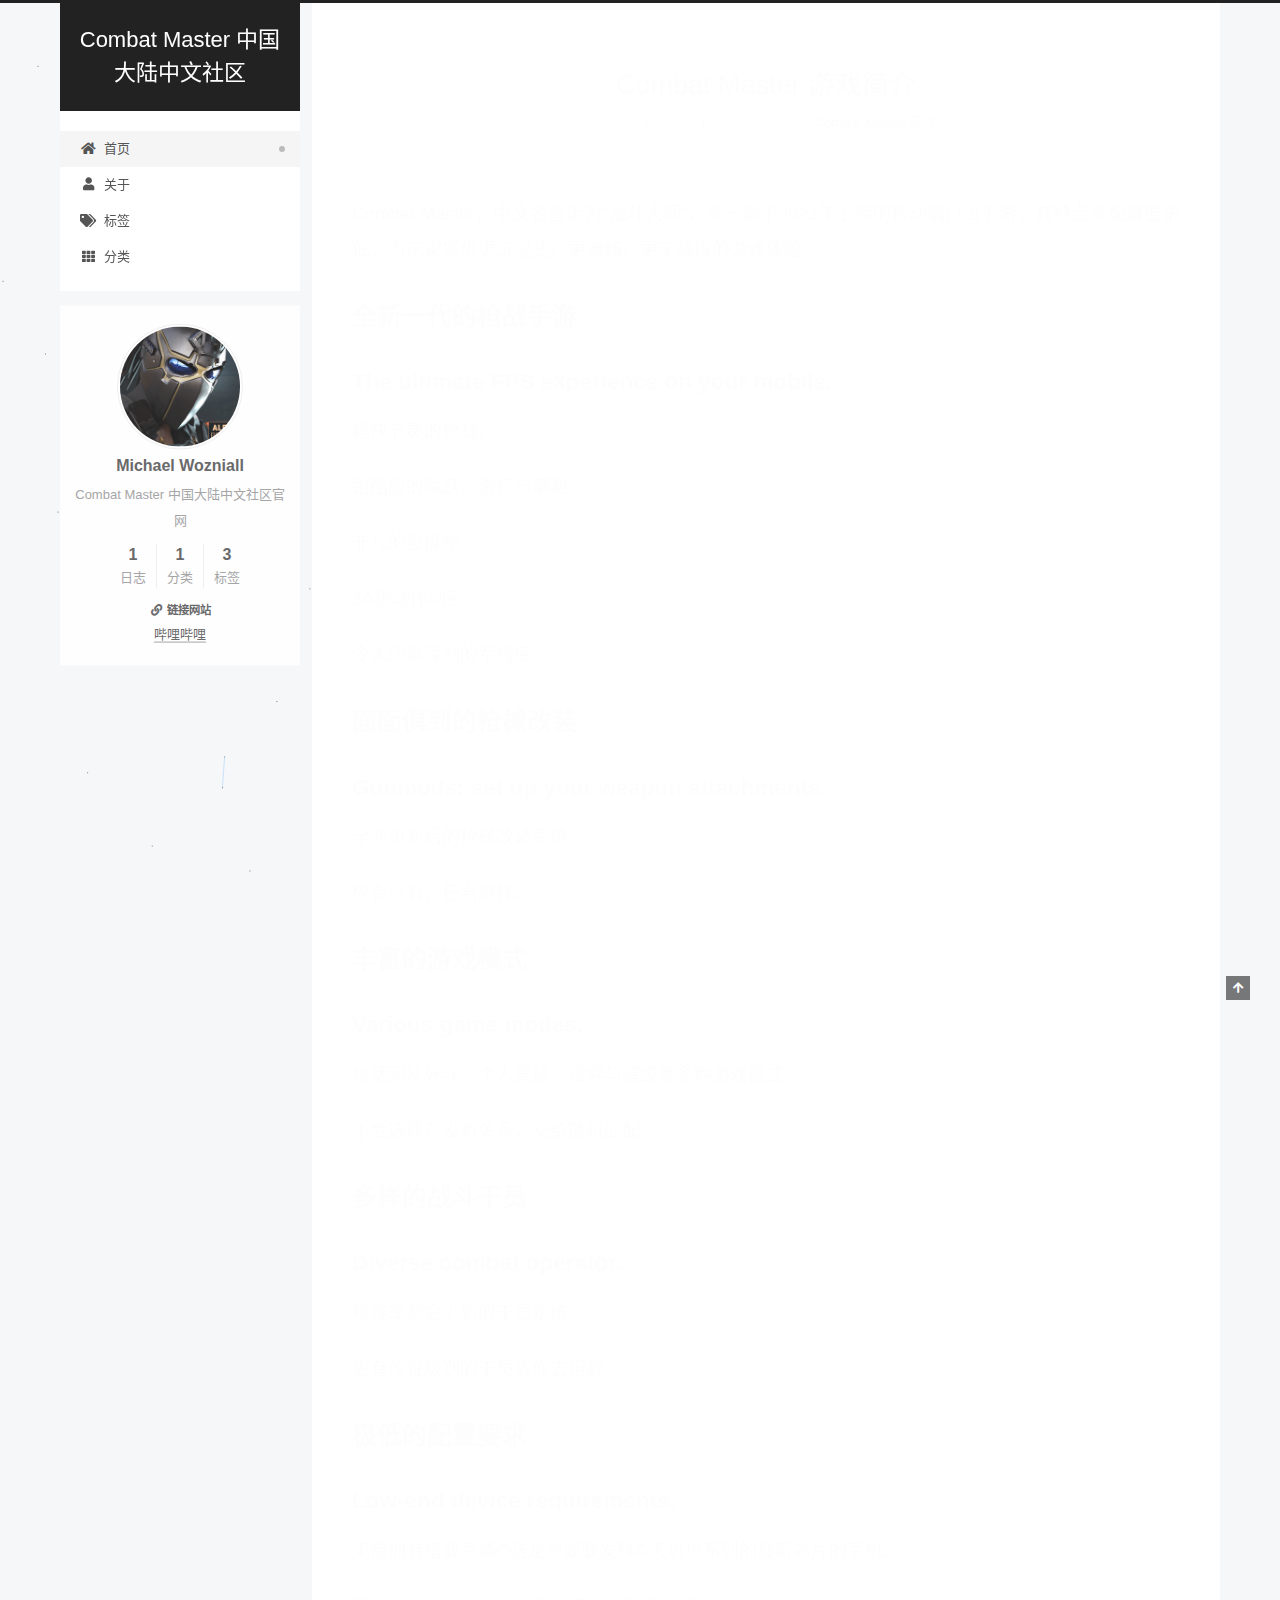
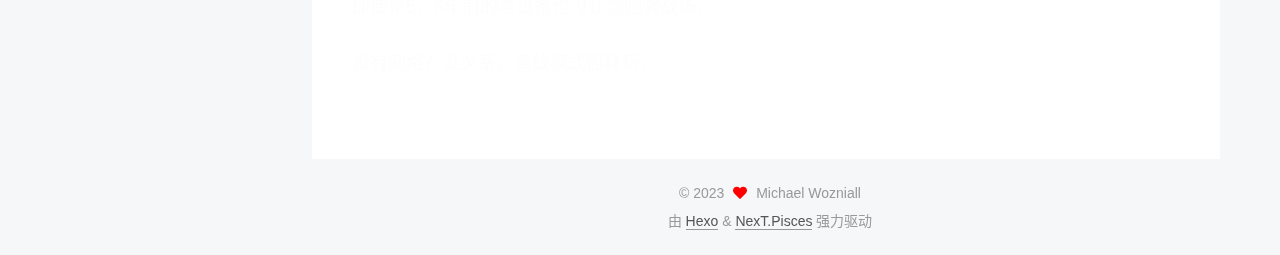
==== index.html @ 58850477 "Site updated: 2023-01-24 20:25:20" ====
<!DOCTYPE html>
<html lang="zh-CN">
<head>
  <meta charset="UTF-8">
<meta name="viewport" content="width=device-width, initial-scale=1, maximum-scale=2">
<meta name="theme-color" content="#222">
<meta name="generator" content="Hexo 6.3.0">
  <link rel="apple-touch-icon" sizes="180x180" href="/images/unnamed_jpg_32x32.jpg">
  <link rel="icon" type="image/png" sizes="32x32" href="/images/unnamed_jpg_32x32.jpg">
  <link rel="icon" type="image/png" sizes="16x16" href="/images/unnamed_jpg_16x16.jpg">
  <link rel="mask-icon" href="/images/unnamed_jpg_16x16.jpg" color="#222">

<link rel="stylesheet" href="/css/main.css">


<link rel="stylesheet" href="/lib/font-awesome/css/all.min.css">

<script id="hexo-configurations">
    var NexT = window.NexT || {};
    var CONFIG = {"hostname":"example.com","root":"/","scheme":"Pisces","version":"7.8.0","exturl":false,"sidebar":{"position":"left","display":"post","padding":18,"offset":12,"onmobile":false},"copycode":{"enable":false,"show_result":false,"style":null},"back2top":{"enable":true,"sidebar":false,"scrollpercent":false},"bookmark":{"enable":false,"color":"#222","save":"auto"},"fancybox":false,"mediumzoom":false,"lazyload":false,"pangu":false,"comments":{"style":"tabs","active":null,"storage":true,"lazyload":false,"nav":null},"algolia":{"hits":{"per_page":10},"labels":{"input_placeholder":"Search for Posts","hits_empty":"We didn't find any results for the search: ${query}","hits_stats":"${hits} results found in ${time} ms"}},"localsearch":{"enable":false,"trigger":"auto","top_n_per_article":1,"unescape":false,"preload":false},"motion":{"enable":true,"async":false,"transition":{"post_block":"fadeIn","post_header":"slideDownIn","post_body":"slideDownIn","coll_header":"slideLeftIn","sidebar":"slideUpIn"}}};
  </script>

  <meta name="description" content="Combat Master 中国大陆中文社区官网">
<meta property="og:type" content="website">
<meta property="og:title" content="Combat Master 中国大陆中文社区">
<meta property="og:url" content="http://example.com/index.html">
<meta property="og:site_name" content="Combat Master 中国大陆中文社区">
<meta property="og:description" content="Combat Master 中国大陆中文社区官网">
<meta property="og:locale" content="zh_CN">
<meta property="article:author" content="Michael Wozniall">
<meta name="twitter:card" content="summary">

<link rel="canonical" href="http://example.com/">


<script id="page-configurations">
  // https://hexo.io/docs/variables.html
  CONFIG.page = {
    sidebar: "",
    isHome : true,
    isPost : false,
    lang   : 'zh-CN'
  };
</script>

  <title>Combat Master 中国大陆中文社区</title>
  






  <noscript>
  <style>
  .use-motion .brand,
  .use-motion .menu-item,
  .sidebar-inner,
  .use-motion .post-block,
  .use-motion .pagination,
  .use-motion .comments,
  .use-motion .post-header,
  .use-motion .post-body,
  .use-motion .collection-header { opacity: initial; }

  .use-motion .site-title,
  .use-motion .site-subtitle {
    opacity: initial;
    top: initial;
  }

  .use-motion .logo-line-before i { left: initial; }
  .use-motion .logo-line-after i { right: initial; }
  </style>
</noscript>

</head>

<body itemscope itemtype="http://schema.org/WebPage">
  <div class="container use-motion">
    <div class="headband"></div>

    <header class="header" itemscope itemtype="http://schema.org/WPHeader">
      <div class="header-inner"><div class="site-brand-container">
  <div class="site-nav-toggle">
    <div class="toggle" aria-label="切换导航栏">
      <span class="toggle-line toggle-line-first"></span>
      <span class="toggle-line toggle-line-middle"></span>
      <span class="toggle-line toggle-line-last"></span>
    </div>
  </div>

  <div class="site-meta">

    <a href="/" class="brand" rel="start">
      <span class="logo-line-before"><i></i></span>
      <h1 class="site-title">Combat Master 中国大陆中文社区</h1>
      <span class="logo-line-after"><i></i></span>
    </a>
  </div>

  <div class="site-nav-right">
    <div class="toggle popup-trigger">
    </div>
  </div>
</div>




<nav class="site-nav">
  <ul id="menu" class="main-menu menu">
        <li class="menu-item menu-item-home">

    <a href="/" rel="section"><i class="fa fa-home fa-fw"></i>首页</a>

  </li>
        <li class="menu-item menu-item-about">

    <a href="/about/" rel="section"><i class="fa fa-user fa-fw"></i>关于</a>

  </li>
        <li class="menu-item menu-item-tags">

    <a href="/tags/" rel="section"><i class="fa fa-tags fa-fw"></i>标签</a>

  </li>
        <li class="menu-item menu-item-categories">

    <a href="/categories/" rel="section"><i class="fa fa-th fa-fw"></i>分类</a>

  </li>
  </ul>
</nav>




</div>
    </header>

    
  <div class="back-to-top">
    <i class="fa fa-arrow-up"></i>
    <span>0%</span>
  </div>


    <main class="main">
      <div class="main-inner">
        <div class="content-wrap">
          

          <div class="content index posts-expand">
            
      
  
  
  <article itemscope itemtype="http://schema.org/Article" class="post-block" lang="zh-CN">
    <link itemprop="mainEntityOfPage" href="http://example.com/2023/01/24/hello-world/">

    <span hidden itemprop="author" itemscope itemtype="http://schema.org/Person">
      <meta itemprop="image" content="/images/unnamed_jpg.jpg">
      <meta itemprop="name" content="Michael Wozniall">
      <meta itemprop="description" content="Combat Master 中国大陆中文社区官网">
    </span>

    <span hidden itemprop="publisher" itemscope itemtype="http://schema.org/Organization">
      <meta itemprop="name" content="Combat Master 中国大陆中文社区">
    </span>
      <header class="post-header">
        <h2 class="post-title" itemprop="name headline">
          
            <a href="/2023/01/24/hello-world/" class="post-title-link" itemprop="url">Combat Master 游戏简介</a>
        </h2>

        <div class="post-meta">
            <span class="post-meta-item">
              <span class="post-meta-item-icon">
                <i class="far fa-calendar"></i>
              </span>
              <span class="post-meta-item-text">发表于</span>
              

              <time title="创建时间：2023-01-24 20:00:00 / 修改时间：20:24:34" itemprop="dateCreated datePublished" datetime="2023-01-24T20:00:00+08:00">2023-01-24</time>
            </span>
            <span class="post-meta-item">
              <span class="post-meta-item-icon">
                <i class="far fa-folder"></i>
              </span>
              <span class="post-meta-item-text">分类于</span>
                <span itemprop="about" itemscope itemtype="http://schema.org/Thing">
                  <a href="/categories/Combat-Master-%E7%AE%80%E4%BB%8B/" itemprop="url" rel="index"><span itemprop="name">Combat Master 简介</span></a>
                </span>
            </span>

          

        </div>
      </header>

    
    
    
    <div class="post-body" itemprop="articleBody">

      
          <p>Combat Master，中文名暂定为“战斗大师”，是一款于2022年上架的移动端FPS手游，其特点是配置要求低，为玩家提供更沉浸式、更流畅、更无障碍的游戏体验。</p>
<h2 id="全新一代的枪战手游"><a href="#全新一代的枪战手游" class="headerlink" title="全新一代的枪战手游"></a><strong>全新一代的枪战手游</strong></h2><h3 id="The-ultimate-FPS-experience-on-your-mobile"><a href="#The-ultimate-FPS-experience-on-your-mobile" class="headerlink" title="The ultimate FPS experience on your mobile."></a><strong>The ultimate FPS experience on your mobile.</strong></h3><p>超快节奏的枪战。  </p>
<p>跑酷般的跳跃、滑行与攀爬。  </p>
<p>非凡的投掷物。  </p>
<p>3A级动作动画。  </p>
<p>令人印象深刻的军械库。  </p>
<h2 id="面面俱到的枪械改装"><a href="#面面俱到的枪械改装" class="headerlink" title="面面俱到的枪械改装"></a><strong>面面俱到的枪械改装</strong></h2><h3 id="Gunmods-set-up-your-weapon-attachments"><a href="#Gunmods-set-up-your-weapon-attachments" class="headerlink" title="Gunmods: set up your weapon attachments."></a><strong>Gunmods: set up your weapon attachments.</strong></h3><p>全面更新后的枪械改装系统。  </p>
<p>应有尽有，任君选择。  </p>
<h2 id="丰富的游戏模式"><a href="#丰富的游戏模式" class="headerlink" title="丰富的游戏模式"></a><strong>丰富的游戏模式</strong></h2><h3 id="Various-game-modes"><a href="#Various-game-modes" class="headerlink" title="Various game modes."></a><strong>Various game modes.</strong></h3><p>包括团队死斗、个人竞技、搜索与摧毁等多种游戏模式  </p>
<p>不会选择？没有关系，交给随机匹配。  </p>
<h2 id="多样的战斗干员"><a href="#多样的战斗干员" class="headerlink" title="多样的战斗干员"></a><strong>多样的战斗干员</strong></h2><h3 id="Diverse-combat-operator"><a href="#Diverse-combat-operator" class="headerlink" title="Diverse combat operator."></a><strong>Diverse combat operator.</strong></h3><p>每赛季都会上新的干员系统。  </p>
<p>更有传说级别的干员等你去招募。  </p>
<h2 id="极低的配置要求"><a href="#极低的配置要求" class="headerlink" title="极低的配置要求"></a><strong>极低的配置要求</strong></h2><h3 id="Low-end-device-requirements"><a href="#Low-end-device-requirements" class="headerlink" title="Low-end device requirements."></a><strong>Low-end device requirements.</strong></h3><p>无需拥有搭载高通©骁龙™或联发科©天玑™系列的最新芯片的手机。  </p>
<p>即使是5、6年前的老设备也可让你驰骋战场。  </p>
<p>没有网络？没关系，离线模式照样玩。  </p>

      
    </div>

    
    
    
      <footer class="post-footer">
        <div class="post-eof"></div>
      </footer>
  </article>
  
  
  


  



          </div>
          

<script>
  window.addEventListener('tabs:register', () => {
    let { activeClass } = CONFIG.comments;
    if (CONFIG.comments.storage) {
      activeClass = localStorage.getItem('comments_active') || activeClass;
    }
    if (activeClass) {
      let activeTab = document.querySelector(`a[href="#comment-${activeClass}"]`);
      if (activeTab) {
        activeTab.click();
      }
    }
  });
  if (CONFIG.comments.storage) {
    window.addEventListener('tabs:click', event => {
      if (!event.target.matches('.tabs-comment .tab-content .tab-pane')) return;
      let commentClass = event.target.classList[1];
      localStorage.setItem('comments_active', commentClass);
    });
  }
</script>

        </div>
          
  
  <div class="toggle sidebar-toggle">
    <span class="toggle-line toggle-line-first"></span>
    <span class="toggle-line toggle-line-middle"></span>
    <span class="toggle-line toggle-line-last"></span>
  </div>

  <aside class="sidebar">
    <div class="sidebar-inner">

      <ul class="sidebar-nav motion-element">
        <li class="sidebar-nav-toc">
          文章目录
        </li>
        <li class="sidebar-nav-overview">
          站点概览
        </li>
      </ul>

      <!--noindex-->
      <div class="post-toc-wrap sidebar-panel">
      </div>
      <!--/noindex-->

      <div class="site-overview-wrap sidebar-panel">
        <div class="site-author motion-element" itemprop="author" itemscope itemtype="http://schema.org/Person">
    <img class="site-author-image" itemprop="image" alt="Michael Wozniall"
      src="/images/unnamed_jpg.jpg">
  <p class="site-author-name" itemprop="name">Michael Wozniall</p>
  <div class="site-description" itemprop="description">Combat Master 中国大陆中文社区官网</div>
</div>
<div class="site-state-wrap motion-element">
  <nav class="site-state">
      <div class="site-state-item site-state-posts">
          <a href="/archives">
          <span class="site-state-item-count">1</span>
          <span class="site-state-item-name">日志</span>
        </a>
      </div>
      <div class="site-state-item site-state-categories">
            <a href="/categories/">
          
        <span class="site-state-item-count">1</span>
        <span class="site-state-item-name">分类</span></a>
      </div>
      <div class="site-state-item site-state-tags">
            <a href="/tags/">
          
        <span class="site-state-item-count">3</span>
        <span class="site-state-item-name">标签</span></a>
      </div>
  </nav>
</div>


  <div class="links-of-blogroll motion-element">
    <div class="links-of-blogroll-title"><i class="fa fa-link fa-fw"></i>
      链接网站
    </div>
    <ul class="links-of-blogroll-list">
        <li class="links-of-blogroll-item">
          <a href="https://space.bilibili.com/647414041" title="https:&#x2F;&#x2F;space.bilibili.com&#x2F;647414041" rel="noopener" target="_blank">哔哩哔哩</a>
        </li>
    </ul>
  </div>

      </div>

    </div>
  </aside>
  <div id="sidebar-dimmer"></div>


      </div>
    </main>

    <footer class="footer">
      <div class="footer-inner">
        

        

<div class="copyright">
  
  &copy; 
  <span itemprop="copyrightYear">2023</span>
  <span class="with-love">
    <i class="fa fa-heart"></i>
  </span>
  <span class="author" itemprop="copyrightHolder">Michael Wozniall</span>
</div>
  <div class="powered-by">由 <a href="https://hexo.io/" class="theme-link" rel="noopener" target="_blank">Hexo</a> & <a href="https://pisces.theme-next.org/" class="theme-link" rel="noopener" target="_blank">NexT.Pisces</a> 强力驱动
  </div>

        








      </div>
    </footer>
  </div>

  
  
  <script color='30,144,255' opacity='0.5' zIndex='-1' count='100' src="/lib/canvas-nest/canvas-nest.min.js"></script>
  <script src="/lib/anime.min.js"></script>
  <script src="/lib/velocity/velocity.min.js"></script>
  <script src="/lib/velocity/velocity.ui.min.js"></script>

<script src="/js/utils.js"></script>

<script src="/js/motion.js"></script>


<script src="/js/schemes/pisces.js"></script>


<script src="/js/next-boot.js"></script>




  















  

  

</body>
</html>
---- css/main.css ----
:root {
  --body-bg-color: #f5f7f9;
  --content-bg-color: #fff;
  --card-bg-color: #f5f5f5;
  --text-color: #555;
  --blockquote-color: #666;
  --link-color: #555;
  --link-hover-color: #222;
  --brand-color: #fff;
  --brand-hover-color: #fff;
  --table-row-odd-bg-color: #f9f9f9;
  --table-row-hover-bg-color: #f5f5f5;
  --menu-item-bg-color: #f5f5f5;
  --btn-default-bg: #fff;
  --btn-default-color: #555;
  --btn-default-border-color: #555;
  --btn-default-hover-bg: #222;
  --btn-default-hover-color: #fff;
  --btn-default-hover-border-color: #222;
}
html {
  line-height: 1.15; /* 1 */
  -webkit-text-size-adjust: 100%; /* 2 */
}
body {
  margin: 0;
}
main {
  display: block;
}
h1 {
  font-size: 2em;
  margin: 0.67em 0;
}
hr {
  box-sizing: content-box; /* 1 */
  height: 0; /* 1 */
  overflow: visible; /* 2 */
}
pre {
  font-family: monospace, monospace; /* 1 */
  font-size: 1em; /* 2 */
}
a {
  background: transparent;
}
abbr[title] {
  border-bottom: none; /* 1 */
  text-decoration: underline; /* 2 */
  text-decoration: underline dotted; /* 2 */
}
b,
strong {
  font-weight: bolder;
}
code,
kbd,
samp {
  font-family: monospace, monospace; /* 1 */
  font-size: 1em; /* 2 */
}
small {
  font-size: 80%;
}
sub,
sup {
  font-size: 75%;
  line-height: 0;
  position: relative;
  vertical-align: baseline;
}
sub {
  bottom: -0.25em;
}
sup {
  top: -0.5em;
}
img {
  border-style: none;
}
button,
input,
optgroup,
select,
textarea {
  font-family: inherit; /* 1 */
  font-size: 100%; /* 1 */
  line-height: 1.15; /* 1 */
  margin: 0; /* 2 */
}
button,
input {
/* 1 */
  overflow: visible;
}
button,
select {
/* 1 */
  text-transform: none;
}
button,
[type='button'],
[type='reset'],
[type='submit'] {
  -webkit-appearance: button;
}
button::-moz-focus-inner,
[type='button']::-moz-focus-inner,
[type='reset']::-moz-focus-inner,
[type='submit']::-moz-focus-inner {
  border-style: none;
  padding: 0;
}
button:-moz-focusring,
[type='button']:-moz-focusring,
[type='reset']:-moz-focusring,
[type='submit']:-moz-focusring {
  outline: 1px dotted ButtonText;
}
fieldset {
  padding: 0.35em 0.75em 0.625em;
}
legend {
  box-sizing: border-box; /* 1 */
  color: inherit; /* 2 */
  display: table; /* 1 */
  max-width: 100%; /* 1 */
  padding: 0; /* 3 */
  white-space: normal; /* 1 */
}
progress {
  vertical-align: baseline;
}
textarea {
  overflow: auto;
}
[type='checkbox'],
[type='radio'] {
  box-sizing: border-box; /* 1 */
  padding: 0; /* 2 */
}
[type='number']::-webkit-inner-spin-button,
[type='number']::-webkit-outer-spin-button {
  height: auto;
}
[type='search'] {
  outline-offset: -2px; /* 2 */
  -webkit-appearance: textfield; /* 1 */
}
[type='search']::-webkit-search-decoration {
  -webkit-appearance: none;
}
::-webkit-file-upload-button {
  font: inherit; /* 2 */
  -webkit-appearance: button; /* 1 */
}
details {
  display: block;
}
summary {
  display: list-item;
}
template {
  display: none;
}
[hidden] {
  display: none;
}
::selection {
  background: #262a30;
  color: #eee;
}
html,
body {
  height: 100%;
}
body {
  background: var(--body-bg-color);
  color: var(--text-color);
  font-family: 'Lato', "PingFang SC", "Microsoft YaHei", sans-serif;
  font-size: 1em;
  line-height: 2;
}
@media (max-width: 991px) {
  body {
    padding-left: 0 !important;
    padding-right: 0 !important;
  }
}
h1,
h2,
h3,
h4,
h5,
h6 {
  font-family: 'Lato', "PingFang SC", "Microsoft YaHei", sans-serif;
  font-weight: bold;
  line-height: 1.5;
  margin: 20px 0 15px;
}
h1 {
  font-size: 1.5em;
}
h2 {
  font-size: 1.375em;
}
h3 {
  font-size: 1.25em;
}
h4 {
  font-size: 1.125em;
}
h5 {
  font-size: 1em;
}
h6 {
  font-size: 0.875em;
}
p {
  margin: 0 0 20px 0;
}
a,
span.exturl {
  border-bottom: 1px solid #999;
  color: var(--link-color);
  outline: 0;
  text-decoration: none;
  overflow-wrap: break-word;
  word-wrap: break-word;
  cursor: pointer;
}
a:hover,
span.exturl:hover {
  border-bottom-color: var(--link-hover-color);
  color: var(--link-hover-color);
}
iframe,
img,
video {
  display: block;
  margin-left: auto;
  margin-right: auto;
  max-width: 100%;
}
hr {
  background-image: repeating-linear-gradient(-45deg, #ddd, #ddd 4px, transparent 4px, transparent 8px);
  border: 0;
  height: 3px;
  margin: 40px 0;
}
blockquote {
  border-left: 4px solid #ddd;
  color: var(--blockquote-color);
  margin: 0;
  padding: 0 15px;
}
blockquote cite::before {
  content: '-';
  padding: 0 5px;
}
dt {
  font-weight: bold;
}
dd {
  margin: 0;
  padding: 0;
}
kbd {
  background-color: #f5f5f5;
  background-image: linear-gradient(#eee, #fff, #eee);
  border: 1px solid #ccc;
  border-radius: 0.2em;
  box-shadow: 0.1em 0.1em 0.2em rgba(0,0,0,0.1);
  color: #555;
  font-family: inherit;
  padding: 0.1em 0.3em;
  white-space: nowrap;
}
.table-container {
  overflow: auto;
}
table {
  border-collapse: collapse;
  border-spacing: 0;
  font-size: 0.875em;
  margin: 0 0 20px 0;
  width: 100%;
}
tbody tr:nth-of-type(odd) {
  background: var(--table-row-odd-bg-color);
}
tbody tr:hover {
  background: var(--table-row-hover-bg-color);
}
caption,
th,
td {
  font-weight: normal;
  padding: 8px;
  vertical-align: middle;
}
th,
td {
  border: 1px solid #ddd;
  border-bottom: 3px solid #ddd;
}
th {
  font-weight: 700;
  padding-bottom: 10px;
}
td {
  border-bottom-width: 1px;
}
.btn {
  background: var(--btn-default-bg);
  border: 2px solid var(--btn-default-border-color);
  border-radius: 2px;
  color: var(--btn-default-color);
  display: inline-block;
  font-size: 0.875em;
  line-height: 2;
  padding: 0 20px;
  text-decoration: none;
  transition-property: background-color;
  transition-delay: 0s;
  transition-duration: 0.2s;
  transition-timing-function: ease-in-out;
}
.btn:hover {
  background: var(--btn-default-hover-bg);
  border-color: var(--btn-default-hover-border-color);
  color: var(--btn-default-hover-color);
}
.btn + .btn {
  margin: 0 0 8px 8px;
}
.btn .fa-fw {
  text-align: left;
  width: 1.285714285714286em;
}
.toggle {
  line-height: 0;
}
.toggle .toggle-line {
  background: #fff;
  display: inline-block;
  height: 2px;
  left: 0;
  position: relative;
  top: 0;
  transition: all 0.4s;
  vertical-align: top;
  width: 100%;
}
.toggle .toggle-line:not(:first-child) {
  margin-top: 3px;
}
.toggle.toggle-arrow .toggle-line-first {
  left: 50%;
  top: 2px;
  transform: rotate(45deg);
  width: 50%;
}
.toggle.toggle-arrow .toggle-line-middle {
  left: 2px;
  width: 90%;
}
.toggle.toggle-arrow .toggle-line-last {
  left: 50%;
  top: -2px;
  transform: rotate(-45deg);
  width: 50%;
}
.toggle.toggle-close .toggle-line-first {
  transform: rotate(-45deg);
  top: 5px;
}
.toggle.toggle-close .toggle-line-middle {
  opacity: 0;
}
.toggle.toggle-close .toggle-line-last {
  transform: rotate(45deg);
  top: -5px;
}
.highlight,
pre {
  background: #f7f7f7;
  color: #4d4d4c;
  line-height: 1.6;
  margin: 0 auto 20px;
}
pre,
code {
  font-family: consolas, Menlo, monospace, "PingFang SC", "Microsoft YaHei";
}
code {
  background: #eee;
  border-radius: 3px;
  color: #555;
  padding: 2px 4px;
  overflow-wrap: break-word;
  word-wrap: break-word;
}
.highlight *::selection {
  background: #d6d6d6;
}
.highlight pre {
  border: 0;
  margin: 0;
  padding: 10px 0;
}
.highlight table {
  border: 0;
  margin: 0;
  width: auto;
}
.highlight td {
  border: 0;
  padding: 0;
}
.highlight figcaption {
  background: #eff2f3;
  color: #4d4d4c;
  display: flex;
  font-size: 0.875em;
  justify-content: space-between;
  line-height: 1.2;
  padding: 0.5em;
}
.highlight figcaption a {
  color: #4d4d4c;
}
.highlight figcaption a:hover {
  border-bottom-color: #4d4d4c;
}
.highlight .gutter {
  -moz-user-select: none;
  -ms-user-select: none;
  -webkit-user-select: none;
  user-select: none;
}
.highlight .gutter pre {
  background: #eff2f3;
  color: #869194;
  padding-left: 10px;
  padding-right: 10px;
  text-align: right;
}
.highlight .code pre {
  background: #f7f7f7;
  padding-left: 10px;
  width: 100%;
}
.gist table {
  width: auto;
}
.gist table td {
  border: 0;
}
pre {
  overflow: auto;
  padding: 10px;
}
pre code {
  background: none;
  color: #4d4d4c;
  font-size: 0.875em;
  padding: 0;
  text-shadow: none;
}
pre .deletion {
  background: #fdd;
}
pre .addition {
  background: #dfd;
}
pre .meta {
  color: #eab700;
  -moz-user-select: none;
  -ms-user-select: none;
  -webkit-user-select: none;
  user-select: none;
}
pre .comment {
  color: #8e908c;
}
pre .variable,
pre .attribute,
pre .tag,
pre .name,
pre .regexp,
pre .ruby .constant,
pre .xml .tag .title,
pre .xml .pi,
pre .xml .doctype,
pre .html .doctype,
pre .css .id,
pre .css .class,
pre .css .pseudo {
  color: #c82829;
}
pre .number,
pre .preprocessor,
pre .built_in,
pre .builtin-name,
pre .literal,
pre .params,
pre .constant,
pre .command {
  color: #f5871f;
}
pre .ruby .class .title,
pre .css .rules .attribute,
pre .string,
pre .symbol,
pre .value,
pre .inheritance,
pre .header,
pre .ruby .symbol,
pre .xml .cdata,
pre .special,
pre .formula {
  color: #718c00;
}
pre .title,
pre .css .hexcolor {
  color: #3e999f;
}
pre .function,
pre .python .decorator,
pre .python .title,
pre .ruby .function .title,
pre .ruby .title .keyword,
pre .perl .sub,
pre .javascript .title,
pre .coffeescript .title {
  color: #4271ae;
}
pre .keyword,
pre .javascript .function {
  color: #8959a8;
}
.blockquote-center {
  border-left: none;
  margin: 40px 0;
  padding: 0;
  position: relative;
  text-align: center;
}
.blockquote-center .fa {
  display: block;
  opacity: 0.6;
  position: absolute;
  width: 100%;
}
.blockquote-center .fa-quote-left {
  border-top: 1px solid #ccc;
  text-align: left;
  top: -20px;
}
.blockquote-center .fa-quote-right {
  border-bottom: 1px solid #ccc;
  text-align: right;
  bottom: -20px;
}
.blockquote-center p,
.blockquote-center div {
  text-align: center;
}
.post-body .group-picture img {
  margin: 0 auto;
  padding: 0 3px;
}
.group-picture-row {
  margin-bottom: 6px;
  overflow: hidden;
}
.group-picture-column {
  float: left;
  margin-bottom: 10px;
}
.post-body .label {
  color: #555;
  display: inline;
  padding: 0 2px;
}
.post-body .label.default {
  background: #f0f0f0;
}
.post-body .label.primary {
  background: #efe6f7;
}
.post-body .label.info {
  background: #e5f2f8;
}
.post-body .label.success {
  background: #e7f4e9;
}
.post-body .label.warning {
  background: #fcf6e1;
}
.post-body .label.danger {
  background: #fae8eb;
}
.post-body .tabs {
  margin-bottom: 20px;
}
.post-body .tabs,
.tabs-comment {
  display: block;
  padding-top: 10px;
  position: relative;
}
.post-body .tabs ul.nav-tabs,
.tabs-comment ul.nav-tabs {
  display: flex;
  flex-wrap: wrap;
  margin: 0;
  margin-bottom: -1px;
  padding: 0;
}
@media (max-width: 413px) {
  .post-body .tabs ul.nav-tabs,
  .tabs-comment ul.nav-tabs {
    display: block;
    margin-bottom: 5px;
  }
}
.post-body .tabs ul.nav-tabs li.tab,
.tabs-comment ul.nav-tabs li.tab {
  border-bottom: 1px solid #ddd;
  border-left: 1px solid transparent;
  border-right: 1px solid transparent;
  border-top: 3px solid transparent;
  flex-grow: 1;
  list-style-type: none;
  border-radius: 0 0 0 0;
}
@media (max-width: 413px) {
  .post-body .tabs ul.nav-tabs li.tab,
  .tabs-comment ul.nav-tabs li.tab {
    border-bottom: 1px solid transparent;
    border-left: 3px solid transparent;
    border-right: 1px solid transparent;
    border-top: 1px solid transparent;
  }
}
@media (max-width: 413px) {
  .post-body .tabs ul.nav-tabs li.tab,
  .tabs-comment ul.nav-tabs li.tab {
    border-radius: 0;
  }
}
.post-body .tabs ul.nav-tabs li.tab a,
.tabs-comment ul.nav-tabs li.tab a {
  border-bottom: initial;
  display: block;
  line-height: 1.8;
  outline: 0;
  padding: 0.25em 0.75em;
  text-align: center;
  transition-delay: 0s;
  transition-duration: 0.2s;
  transition-timing-function: ease-out;
}
.post-body .tabs ul.nav-tabs li.tab a i,
.tabs-comment ul.nav-tabs li.tab a i {
  width: 1.285714285714286em;
}
.post-body .tabs ul.nav-tabs li.tab.active,
.tabs-comment ul.nav-tabs li.tab.active {
  border-bottom: 1px solid transparent;
  border-left: 1px solid #ddd;
  border-right: 1px solid #ddd;
  border-top: 3px solid #fc6423;
}
@media (max-width: 413px) {
  .post-body .tabs ul.nav-tabs li.tab.active,
  .tabs-comment ul.nav-tabs li.tab.active {
    border-bottom: 1px solid #ddd;
    border-left: 3px solid #fc6423;
    border-right: 1px solid #ddd;
    border-top: 1px solid #ddd;
  }
}
.post-body .tabs ul.nav-tabs li.tab.active a,
.tabs-comment ul.nav-tabs li.tab.active a {
  color: var(--link-color);
  cursor: default;
}
.post-body .tabs .tab-content .tab-pane,
.tabs-comment .tab-content .tab-pane {
  border: 1px solid #ddd;
  border-top: 0;
  padding: 20px 20px 0 20px;
  border-radius: 0;
}
.post-body .tabs .tab-content .tab-pane:not(.active),
.tabs-comment .tab-content .tab-pane:not(.active) {
  display: none;
}
.post-body .tabs .tab-content .tab-pane.active,
.tabs-comment .tab-content .tab-pane.active {
  display: block;
}
.post-body .tabs .tab-content .tab-pane.active:nth-of-type(1),
.tabs-comment .tab-content .tab-pane.active:nth-of-type(1) {
  border-radius: 0 0 0 0;
}
@media (max-width: 413px) {
  .post-body .tabs .tab-content .tab-pane.active:nth-of-type(1),
  .tabs-comment .tab-content .tab-pane.active:nth-of-type(1) {
    border-radius: 0;
  }
}
.post-body .note {
  border-radius: 3px;
  margin-bottom: 20px;
  padding: 1em;
  position: relative;
  border: 1px solid #eee;
  border-left-width: 5px;
}
.post-body .note h2,
.post-body .note h3,
.post-body .note h4,
.post-body .note h5,
.post-body .note h6 {
  margin-top: 0;
  border-bottom: initial;
  margin-bottom: 0;
  padding-top: 0;
}
.post-body .note p:first-child,
.post-body .note ul:first-child,
.post-body .note ol:first-child,
.post-body .note table:first-child,
.post-body .note pre:first-child,
.post-body .note blockquote:first-child,
.post-body .note img:first-child {
  margin-top: 0;
}
.post-body .note p:last-child,
.post-body .note ul:last-child,
.post-body .note ol:last-child,
.post-body .note table:last-child,
.post-body .note pre:last-child,
.post-body .note blockquote:last-child,
.post-body .note img:last-child {
  margin-bottom: 0;
}
.post-body .note.default {
  border-left-color: #777;
}
.post-body .note.default h2,
.post-body .note.default h3,
.post-body .note.default h4,
.post-body .note.default h5,
.post-body .note.default h6 {
  color: #777;
}
.post-body .note.primary {
  border-left-color: #6f42c1;
}
.post-body .note.primary h2,
.post-body .note.primary h3,
.post-body .note.primary h4,
.post-body .note.primary h5,
.post-body .note.primary h6 {
  color: #6f42c1;
}
.post-body .note.info {
  border-left-color: #428bca;
}
.post-body .note.info h2,
.post-body .note.info h3,
.post-body .note.info h4,
.post-body .note.info h5,
.post-body .note.info h6 {
  color: #428bca;
}
.post-body .note.success {
  border-left-color: #5cb85c;
}
.post-body .note.success h2,
.post-body .note.success h3,
.post-body .note.success h4,
.post-body .note.success h5,
.post-body .note.success h6 {
  color: #5cb85c;
}
.post-body .note.warning {
  border-left-color: #f0ad4e;
}
.post-body .note.warning h2,
.post-body .note.warning h3,
.post-body .note.warning h4,
.post-body .note.warning h5,
.post-body .note.warning h6 {
  color: #f0ad4e;
}
.post-body .note.danger {
  border-left-color: #d9534f;
}
.post-body .note.danger h2,
.post-body .note.danger h3,
.post-body .note.danger h4,
.post-body .note.danger h5,
.post-body .note.danger h6 {
  color: #d9534f;
}
.pagination .prev,
.pagination .next,
.pagination .page-number,
.pagination .space {
  display: inline-block;
  margin: 0 10px;
  padding: 0 11px;
  position: relative;
  top: -1px;
}
@media (max-width: 767px) {
  .pagination .prev,
  .pagination .next,
  .pagination .page-number,
  .pagination .space {
    margin: 0 5px;
  }
}
.pagination {
  border-top: 1px solid #eee;
  margin: 120px 0 0;
  text-align: center;
}
.pagination .prev,
.pagination .next,
.pagination .page-number {
  border-bottom: 0;
  border-top: 1px solid #eee;
  transition-property: border-color;
  transition-delay: 0s;
  transition-duration: 0.2s;
  transition-timing-function: ease-in-out;
}
.pagination .prev:hover,
.pagination .next:hover,
.pagination .page-number:hover {
  border-top-color: #222;
}
.pagination .space {
  margin: 0;
  padding: 0;
}
.pagination .prev {
  margin-left: 0;
}
.pagination .next {
  margin-right: 0;
}
.pagination .page-number.current {
  background: #ccc;
  border-top-color: #ccc;
  color: #fff;
}
@media (max-width: 767px) {
  .pagination {
    border-top: none;
  }
  .pagination .prev,
  .pagination .next,
  .pagination .page-number {
    border-bottom: 1px solid #eee;
    border-top: 0;
    margin-bottom: 10px;
    padding: 0 10px;
  }
  .pagination .prev:hover,
  .pagination .next:hover,
  .pagination .page-number:hover {
    border-bottom-color: #222;
  }
}
.comments {
  margin-top: 60px;
  overflow: hidden;
}
.comment-button-group {
  display: flex;
  flex-wrap: wrap-reverse;
  justify-content: center;
  margin: 1em 0;
}
.comment-button-group .comment-button {
  margin: 0.1em 0.2em;
}
.comment-button-group .comment-button.active {
  background: var(--btn-default-hover-bg);
  border-color: var(--btn-default-hover-border-color);
  color: var(--btn-default-hover-color);
}
.comment-position {
  display: none;
}
.comment-position.active {
  display: block;
}
.tabs-comment {
  background: var(--content-bg-color);
  margin-top: 4em;
  padding-top: 0;
}
.tabs-comment .comments {
  border: 0;
  box-shadow: none;
  margin-top: 0;
  padding-top: 0;
}
.container {
  min-height: 100%;
  position: relative;
}
.main-inner {
  margin: 0 auto;
  width: calc(100% - 20px);
}
@media (min-width: 1200px) {
  .main-inner {
    width: 1160px;
  }
}
@media (min-width: 1600px) {
  .main-inner {
    width: 73%;
  }
}
@media (max-width: 767px) {
  .content-wrap {
    padding: 0 20px;
  }
}
.header {
  background: transparent;
}
.header-inner {
  margin: 0 auto;
  width: calc(100% - 20px);
}
@media (min-width: 1200px) {
  .header-inner {
    width: 1160px;
  }
}
@media (min-width: 1600px) {
  .header-inner {
    width: 73%;
  }
}
.site-brand-container {
  display: flex;
  flex-shrink: 0;
  padding: 0 10px;
}
.headband {
  background: #222;
  height: 3px;
}
.site-meta {
  flex-grow: 1;
  text-align: center;
}
@media (max-width: 767px) {
  .site-meta {
    text-align: center;
  }
}
.brand {
  border-bottom: none;
  color: var(--brand-color);
  display: inline-block;
  line-height: 1.375em;
  padding: 0 40px;
  position: relative;
}
.brand:hover {
  color: var(--brand-hover-color);
}
.site-title {
  font-family: 'Lato', "PingFang SC", "Microsoft YaHei", sans-serif;
  font-size: 1.375em;
  font-weight: normal;
  margin: 0;
}
.site-subtitle {
  color: #ddd;
  font-size: 0.8125em;
  margin: 10px 0;
}
.use-motion .brand {
  opacity: 0;
}
.use-motion .site-title,
.use-motion .site-subtitle,
.use-motion .custom-logo-image {
  opacity: 0;
  position: relative;
  top: -10px;
}
.site-nav-toggle,
.site-nav-right {
  display: none;
}
@media (max-width: 767px) {
  .site-nav-toggle,
  .site-nav-right {
    display: flex;
    flex-direction: column;
    justify-content: center;
  }
}
.site-nav-toggle .toggle,
.site-nav-right .toggle {
  color: var(--text-color);
  padding: 10px;
  width: 22px;
}
.site-nav-toggle .toggle .toggle-line,
.site-nav-right .toggle .toggle-line {
  background: var(--text-color);
  border-radius: 1px;
}
.site-nav {
  display: block;
}
@media (max-width: 767px) {
  .site-nav {
    clear: both;
    display: none;
  }
}
.site-nav.site-nav-on {
  display: block;
}
.menu {
  margin-top: 20px;
  padding-left: 0;
  text-align: center;
}
.menu-item {
  display: inline-block;
  list-style: none;
  margin: 0 10px;
}
@media (max-width: 767px) {
  .menu-item {
    display: block;
    margin-top: 10px;
  }
  .menu-item.menu-item-search {
    display: none;
  }
}
.menu-item a,
.menu-item span.exturl {
  border-bottom: 0;
  display: block;
  font-size: 0.8125em;
  transition-property: border-color;
  transition-delay: 0s;
  transition-duration: 0.2s;
  transition-timing-function: ease-in-out;
}
@media (hover: none) {
  .menu-item a:hover,
  .menu-item span.exturl:hover {
    border-bottom-color: transparent !important;
  }
}
.menu-item .fa,
.menu-item .fab,
.menu-item .far,
.menu-item .fas {
  margin-right: 8px;
}
.menu-item .badge {
  display: inline-block;
  font-weight: bold;
  line-height: 1;
  margin-left: 0.35em;
  margin-top: 0.35em;
  text-align: center;
  white-space: nowrap;
}
@media (max-width: 767px) {
  .menu-item .badge {
    float: right;
    margin-left: 0;
  }
}
.menu-item-active a,
.menu .menu-item a:hover,
.menu .menu-item span.exturl:hover {
  background: var(--menu-item-bg-color);
}
.use-motion .menu-item {
  opacity: 0;
}
.sidebar {
  background: #222;
  bottom: 0;
  box-shadow: inset 0 2px 6px #000;
  position: fixed;
  top: 0;
}
@media (max-width: 991px) {
  .sidebar {
    display: none;
  }
}
.sidebar-inner {
  color: #999;
  padding: 18px 10px;
  text-align: center;
}
.cc-license {
  margin-top: 10px;
  text-align: center;
}
.cc-license .cc-opacity {
  border-bottom: none;
  opacity: 0.7;
}
.cc-license .cc-opacity:hover {
  opacity: 0.9;
}
.cc-license img {
  display: inline-block;
}
.site-author-image {
  border: 1px solid #eee;
  display: block;
  margin: 0 auto;
  max-width: 120px;
  padding: 2px;
  border-radius: 50%;
}
.site-author-image {
  transition: transform 1s ease-out;
}
.site-author-image:hover {
  transform: rotateZ(360deg);
}
.site-author-name {
  color: var(--text-color);
  font-weight: 600;
  margin: 0;
  text-align: center;
}
.site-description {
  color: #999;
  font-size: 0.8125em;
  margin-top: 0;
  text-align: center;
}
.links-of-author {
  margin-top: 15px;
}
.links-of-author a,
.links-of-author span.exturl {
  border-bottom-color: #555;
  display: inline-block;
  font-size: 0.8125em;
  margin-bottom: 10px;
  margin-right: 10px;
  vertical-align: middle;
}
.links-of-author a::before,
.links-of-author span.exturl::before {
  background: #0345b5;
  border-radius: 50%;
  content: ' ';
  display: inline-block;
  height: 4px;
  margin-right: 3px;
  vertical-align: middle;
  width: 4px;
}
.sidebar-button {
  margin-top: 15px;
}
.sidebar-button a {
  border: 1px solid #fc6423;
  border-radius: 4px;
  color: #fc6423;
  display: inline-block;
  padding: 0 15px;
}
.sidebar-button a .fa,
.sidebar-button a .fab,
.sidebar-button a .far,
.sidebar-button a .fas {
  margin-right: 5px;
}
.sidebar-button a:hover {
  background: #fc6423;
  border: 1px solid #fc6423;
  color: #fff;
}
.sidebar-button a:hover .fa,
.sidebar-button a:hover .fab,
.sidebar-button a:hover .far,
.sidebar-button a:hover .fas {
  color: #fff;
}
.links-of-blogroll {
  font-size: 0.8125em;
  margin-top: 10px;
}
.links-of-blogroll-title {
  font-size: 0.875em;
  font-weight: 600;
  margin-top: 0;
}
.links-of-blogroll-list {
  list-style: none;
  margin: 0;
  padding: 0;
}
#sidebar-dimmer {
  display: none;
}
@media (max-width: 767px) {
  #sidebar-dimmer {
    background: #000;
    display: block;
    height: 100%;
    left: 100%;
    opacity: 0;
    position: fixed;
    top: 0;
    width: 100%;
    z-index: 1100;
  }
  .sidebar-active + #sidebar-dimmer {
    opacity: 0.7;
    transform: translateX(-100%);
    transition: opacity 0.5s;
  }
}
.sidebar-nav {
  margin: 0;
  padding-bottom: 20px;
  padding-left: 0;
}
.sidebar-nav li {
  border-bottom: 1px solid transparent;
  color: var(--text-color);
  cursor: pointer;
  display: inline-block;
  font-size: 0.875em;
}
.sidebar-nav li.sidebar-nav-overview {
  margin-left: 10px;
}
.sidebar-nav li:hover {
  color: #fc6423;
}
.sidebar-nav .sidebar-nav-active {
  border-bottom-color: #fc6423;
  color: #fc6423;
}
.sidebar-nav .sidebar-nav-active:hover {
  color: #fc6423;
}
.sidebar-panel {
  display: none;
  overflow-x: hidden;
  overflow-y: auto;
}
.sidebar-panel-active {
  display: block;
}
.sidebar-toggle {
  background: #222;
  bottom: 45px;
  cursor: pointer;
  height: 14px;
  left: 30px;
  padding: 5px;
  position: fixed;
  width: 14px;
  z-index: 1300;
}
@media (max-width: 991px) {
  .sidebar-toggle {
    left: 20px;
    opacity: 0.8;
    display: none;
  }
}
.sidebar-toggle:hover .toggle-line {
  background: #fc6423;
}
.post-toc {
  font-size: 0.875em;
}
.post-toc ol {
  list-style: none;
  margin: 0;
  padding: 0 2px 5px 10px;
  text-align: left;
}
.post-toc ol > ol {
  padding-left: 0;
}
.post-toc ol a {
  transition-property: all;
  transition-delay: 0s;
  transition-duration: 0.2s;
  transition-timing-function: ease-in-out;
}
.post-toc .nav-item {
  line-height: 1.8;
  overflow: hidden;
  text-overflow: ellipsis;
  white-space: nowrap;
}
.post-toc .nav .nav-child {
  display: none;
}
.post-toc .nav .active > .nav-child {
  display: block;
}
.post-toc .nav .active-current > .nav-child {
  display: block;
}
.post-toc .nav .active-current > .nav-child > .nav-item {
  display: block;
}
.post-toc .nav .active > a {
  border-bottom-color: #fc6423;
  color: #fc6423;
}
.post-toc .nav .active-current > a {
  color: #fc6423;
}
.post-toc .nav .active-current > a:hover {
  color: #fc6423;
}
.site-state {
  display: flex;
  justify-content: center;
  line-height: 1.4;
  margin-top: 10px;
  overflow: hidden;
  text-align: center;
  white-space: nowrap;
}
.site-state-item {
  padding: 0 15px;
}
.site-state-item:not(:first-child) {
  border-left: 1px solid #eee;
}
.site-state-item a {
  border-bottom: none;
}
.site-state-item-count {
  display: block;
  font-size: 1em;
  font-weight: 600;
  text-align: center;
}
.site-state-item-name {
  color: #999;
  font-size: 0.8125em;
}
.footer {
  color: #999;
  font-size: 0.875em;
  padding: 20px 0;
}
.footer.footer-fixed {
  bottom: 0;
  left: 0;
  position: absolute;
  right: 0;
}
.footer-inner {
  box-sizing: border-box;
  margin: 0 auto;
  text-align: center;
  width: calc(100% - 20px);
}
@media (min-width: 1200px) {
  .footer-inner {
    width: 1160px;
  }
}
@media (min-width: 1600px) {
  .footer-inner {
    width: 73%;
  }
}
.languages {
  display: inline-block;
  font-size: 1.125em;
  position: relative;
}
.languages .lang-select-label span {
  margin: 0 0.5em;
}
.languages .lang-select {
  height: 100%;
  left: 0;
  opacity: 0;
  position: absolute;
  top: 0;
  width: 100%;
}
.with-love {
  color: #ff0000;
  display: inline-block;
  margin: 0 5px;
}
.powered-by,
.theme-info {
  display: inline-block;
}
@-moz-keyframes iconAnimate {
  0%, 100% {
    transform: scale(1);
  }
  10%, 30% {
    transform: scale(0.9);
  }
  20%, 40%, 60%, 80% {
    transform: scale(1.1);
  }
  50%, 70% {
    transform: scale(1.1);
  }
}
@-webkit-keyframes iconAnimate {
  0%, 100% {
    transform: scale(1);
  }
  10%, 30% {
    transform: scale(0.9);
  }
  20%, 40%, 60%, 80% {
    transform: scale(1.1);
  }
  50%, 70% {
    transform: scale(1.1);
  }
}
@-o-keyframes iconAnimate {
  0%, 100% {
    transform: scale(1);
  }
  10%, 30% {
    transform: scale(0.9);
  }
  20%, 40%, 60%, 80% {
    transform: scale(1.1);
  }
  50%, 70% {
    transform: scale(1.1);
  }
}
@keyframes iconAnimate {
  0%, 100% {
    transform: scale(1);
  }
  10%, 30% {
    transform: scale(0.9);
  }
  20%, 40%, 60%, 80% {
    transform: scale(1.1);
  }
  50%, 70% {
    transform: scale(1.1);
  }
}
.back-to-top {
  font-size: 12px;
  text-align: center;
  transition-delay: 0s;
  transition-duration: 0.2s;
  transition-timing-function: ease-in-out;
}
.back-to-top {
  background: #222;
  bottom: -100px;
  box-sizing: border-box;
  color: #fff;
  cursor: pointer;
  left: 30px;
  opacity: 0.6;
  padding: 0 6px;
  position: fixed;
  transition-property: bottom;
  z-index: 1300;
  width: 24px;
}
.back-to-top span {
  display: none;
}
.back-to-top:hover {
  color: #fc6423;
}
.back-to-top.back-to-top-on {
  bottom: 30px;
}
@media (max-width: 991px) {
  .back-to-top {
    left: 20px;
    opacity: 0.8;
  }
}
.post-body {
  font-family: 'Lato', "PingFang SC", "Microsoft YaHei", sans-serif;
  overflow-wrap: break-word;
  word-wrap: break-word;
}
@media (min-width: 1200px) {
  .post-body {
    font-size: 1.125em;
  }
}
.post-body .exturl .fa {
  font-size: 0.875em;
  margin-left: 4px;
}
.post-body .image-caption,
.post-body .figure .caption {
  color: #999;
  font-size: 0.875em;
  font-weight: bold;
  line-height: 1;
  margin: -20px auto 15px;
  text-align: center;
}
.post-sticky-flag {
  display: inline-block;
  transform: rotate(30deg);
}
.post-button {
  margin-top: 40px;
  text-align: center;
}
.use-motion .post-block,
.use-motion .pagination,
.use-motion .comments {
  opacity: 0;
}
.use-motion .post-header {
  opacity: 0;
}
.use-motion .post-body {
  opacity: 0;
}
.use-motion .collection-header {
  opacity: 0;
}
.posts-collapse {
  margin-left: 35px;
  position: relative;
}
@media (max-width: 767px) {
  .posts-collapse {
    margin-left: 0px;
    margin-right: 0px;
  }
}
.posts-collapse .collection-title {
  font-size: 1.125em;
  position: relative;
}
.posts-collapse .collection-title::before {
  background: #999;
  border: 1px solid #fff;
  border-radius: 50%;
  content: ' ';
  height: 10px;
  left: 0;
  margin-left: -6px;
  margin-top: -4px;
  position: absolute;
  top: 50%;
  width: 10px;
}
.posts-collapse .collection-year {
  font-size: 1.5em;
  font-weight: bold;
  margin: 60px 0;
  position: relative;
}
.posts-collapse .collection-year::before {
  background: #bbb;
  border-radius: 50%;
  content: ' ';
  height: 8px;
  left: 0;
  margin-left: -4px;
  margin-top: -4px;
  position: absolute;
  top: 50%;
  width: 8px;
}
.posts-collapse .collection-header {
  display: block;
  margin: 0 0 0 20px;
}
.posts-collapse .collection-header small {
  color: #bbb;
  margin-left: 5px;
}
.posts-collapse .post-header {
  border-bottom: 1px dashed #ccc;
  margin: 30px 0;
  padding-left: 15px;
  position: relative;
  transition-property: border;
  transition-delay: 0s;
  transition-duration: 0.2s;
  transition-timing-function: ease-in-out;
}
.posts-collapse .post-header::before {
  background: #bbb;
  border: 1px solid #fff;
  border-radius: 50%;
  content: ' ';
  height: 6px;
  left: 0;
  margin-left: -4px;
  position: absolute;
  top: 0.75em;
  transition-property: background;
  width: 6px;
  transition-delay: 0s;
  transition-duration: 0.2s;
  transition-timing-function: ease-in-out;
}
.posts-collapse .post-header:hover {
  border-bottom-color: #666;
}
.posts-collapse .post-header:hover::before {
  background: #222;
}
.posts-collapse .post-meta {
  display: inline;
  font-size: 0.75em;
  margin-right: 10px;
}
.posts-collapse .post-title {
  display: inline;
}
.posts-collapse .post-title a,
.posts-collapse .post-title span.exturl {
  border-bottom: none;
  color: var(--link-color);
}
.posts-collapse .post-title .fa-external-link-alt {
  font-size: 0.875em;
  margin-left: 5px;
}
.posts-collapse::before {
  background: #f5f5f5;
  content: ' ';
  height: 100%;
  left: 0;
  margin-left: -2px;
  position: absolute;
  top: 1.25em;
  width: 4px;
}
.post-eof {
  background: #ccc;
  height: 1px;
  margin: 80px auto 60px;
  text-align: center;
  width: 8%;
}
.post-block:last-of-type .post-eof {
  display: none;
}
.content {
  padding-top: 40px;
}
@media (min-width: 992px) {
  .post-body {
    text-align: justify;
  }
}
@media (max-width: 991px) {
  .post-body {
    text-align: justify;
  }
}
.post-body h1,
.post-body h2,
.post-body h3,
.post-body h4,
.post-body h5,
.post-body h6 {
  padding-top: 10px;
}
.post-body h1 .header-anchor,
.post-body h2 .header-anchor,
.post-body h3 .header-anchor,
.post-body h4 .header-anchor,
.post-body h5 .header-anchor,
.post-body h6 .header-anchor {
  border-bottom-style: none;
  color: #ccc;
  float: right;
  margin-left: 10px;
  visibility: hidden;
}
.post-body h1 .header-anchor:hover,
.post-body h2 .header-anchor:hover,
.post-body h3 .header-anchor:hover,
.post-body h4 .header-anchor:hover,
.post-body h5 .header-anchor:hover,
.post-body h6 .header-anchor:hover {
  color: inherit;
}
.post-body h1:hover .header-anchor,
.post-body h2:hover .header-anchor,
.post-body h3:hover .header-anchor,
.post-body h4:hover .header-anchor,
.post-body h5:hover .header-anchor,
.post-body h6:hover .header-anchor {
  visibility: visible;
}
.post-body iframe,
.post-body img,
.post-body video {
  margin-bottom: 20px;
}
.post-body .video-container {
  height: 0;
  margin-bottom: 20px;
  overflow: hidden;
  padding-top: 75%;
  position: relative;
  width: 100%;
}
.post-body .video-container iframe,
.post-body .video-container object,
.post-body .video-container embed {
  height: 100%;
  left: 0;
  margin: 0;
  position: absolute;
  top: 0;
  width: 100%;
}
.post-gallery {
  align-items: center;
  display: grid;
  grid-gap: 10px;
  grid-template-columns: 1fr 1fr 1fr;
  margin-bottom: 20px;
}
@media (max-width: 767px) {
  .post-gallery {
    grid-template-columns: 1fr 1fr;
  }
}
.post-gallery a {
  border: 0;
}
.post-gallery img {
  margin: 0;
}
.posts-expand .post-header {
  font-size: 1.125em;
}
.posts-expand .post-title {
  font-size: 1.5em;
  font-weight: normal;
  margin: initial;
  text-align: center;
  overflow-wrap: break-word;
  word-wrap: break-word;
}
.posts-expand .post-title-link {
  border-bottom: none;
  color: var(--link-color);
  display: inline-block;
  position: relative;
  vertical-align: top;
}
.posts-expand .post-title-link::before {
  background: var(--link-color);
  bottom: 0;
  content: '';
  height: 2px;
  left: 0;
  position: absolute;
  transform: scaleX(0);
  visibility: hidden;
  width: 100%;
  transition-delay: 0s;
  transition-duration: 0.2s;
  transition-timing-function: ease-in-out;
}
.posts-expand .post-title-link:hover::before {
  transform: scaleX(1);
  visibility: visible;
}
.posts-expand .post-title-link .fa-external-link-alt {
  font-size: 0.875em;
  margin-left: 5px;
}
.posts-expand .post-meta {
  color: #999;
  font-family: 'Lato', "PingFang SC", "Microsoft YaHei", sans-serif;
  font-size: 0.75em;
  margin: 3px 0 60px 0;
  text-align: center;
}
.posts-expand .post-meta .post-description {
  font-size: 0.875em;
  margin-top: 2px;
}
.posts-expand .post-meta time {
  border-bottom: 1px dashed #999;
  cursor: pointer;
}
.post-meta .post-meta-item + .post-meta-item::before {
  content: '|';
  margin: 0 0.5em;
}
.post-meta-divider {
  margin: 0 0.5em;
}
.post-meta-item-icon {
  margin-right: 3px;
}
@media (max-width: 991px) {
  .post-meta-item-icon {
    display: inline-block;
  }
}
@media (max-width: 991px) {
  .post-meta-item-text {
    display: none;
  }
}
.post-nav {
  border-top: 1px solid #eee;
  display: flex;
  justify-content: space-between;
  margin-top: 15px;
  padding: 10px 5px 0;
}
.post-nav-item {
  flex: 1;
}
.post-nav-item a {
  border-bottom: none;
  display: block;
  font-size: 0.875em;
  line-height: 1.6;
  position: relative;
}
.post-nav-item a:active {
  top: 2px;
}
.post-nav-item .fa {
  font-size: 0.75em;
}
.post-nav-item:first-child {
  margin-right: 15px;
}
.post-nav-item:first-child .fa {
  margin-right: 5px;
}
.post-nav-item:last-child {
  margin-left: 15px;
  text-align: right;
}
.post-nav-item:last-child .fa {
  margin-left: 5px;
}
.rtl.post-body p,
.rtl.post-body a,
.rtl.post-body h1,
.rtl.post-body h2,
.rtl.post-body h3,
.rtl.post-body h4,
.rtl.post-body h5,
.rtl.post-body h6,
.rtl.post-body li,
.rtl.post-body ul,
.rtl.post-body ol {
  direction: rtl;
  font-family: UKIJ Ekran;
}
.rtl.post-title {
  font-family: UKIJ Ekran;
}
.post-tags {
  margin-top: 40px;
  text-align: center;
}
.post-tags a {
  display: inline-block;
  font-size: 0.8125em;
}
.post-tags a:not(:last-child) {
  margin-right: 10px;
}
.post-widgets {
  border-top: 1px solid #eee;
  margin-top: 15px;
  text-align: center;
}
.wp_rating {
  height: 20px;
  line-height: 20px;
  margin-top: 10px;
  padding-top: 6px;
  text-align: center;
}
.social-like {
  display: flex;
  font-size: 0.875em;
  justify-content: center;
  text-align: center;
}
.reward-container {
  margin: 20px auto;
  padding: 10px 0;
  text-align: center;
  width: 90%;
}
.reward-container button {
  background: transparent;
  border: 1px solid #fc6423;
  border-radius: 0;
  color: #fc6423;
  cursor: pointer;
  line-height: 2;
  outline: 0;
  padding: 0 15px;
  vertical-align: text-top;
}
.reward-container button:hover {
  background: #fc6423;
  border: 1px solid transparent;
  color: #fa9366;
}
#qr {
  padding-top: 20px;
}
#qr a {
  border: 0;
}
#qr img {
  display: inline-block;
  margin: 0.8em 2em 0 2em;
  max-width: 100%;
  width: 180px;
}
#qr p {
  text-align: center;
}
.category-all-page .category-all-title {
  text-align: center;
}
.category-all-page .category-all {
  margin-top: 20px;
}
.category-all-page .category-list {
  list-style: none;
  margin: 0;
  padding: 0;
}
.category-all-page .category-list-item {
  margin: 5px 10px;
}
.category-all-page .category-list-count {
  color: #bbb;
}
.category-all-page .category-list-count::before {
  content: ' (';
  display: inline;
}
.category-all-page .category-list-count::after {
  content: ') ';
  display: inline;
}
.category-all-page .category-list-child {
  padding-left: 10px;
}
.event-list {
  padding: 0;
}
.event-list hr {
  background: #222;
  margin: 20px 0 45px 0;
}
.event-list hr::after {
  background: #222;
  color: #fff;
  content: 'NOW';
  display: inline-block;
  font-weight: bold;
  padding: 0 5px;
  text-align: right;
}
.event-list .event {
  background: #222;
  margin: 20px 0;
  min-height: 40px;
  padding: 15px 0 15px 10px;
}
.event-list .event .event-summary {
  color: #fff;
  margin: 0;
  padding-bottom: 3px;
}
.event-list .event .event-summary::before {
  animation: dot-flash 1s alternate infinite ease-in-out;
  color: #fff;
  content: '\f111';
  display: inline-block;
  font-size: 10px;
  margin-right: 25px;
  vertical-align: middle;
  font-family: 'Font Awesome 5 Free';
  font-weight: 900;
}
.event-list .event .event-relative-time {
  color: #bbb;
  display: inline-block;
  font-size: 12px;
  font-weight: normal;
  padding-left: 12px;
}
.event-list .event .event-details {
  color: #fff;
  display: block;
  line-height: 18px;
  margin-left: 56px;
  padding-bottom: 6px;
  padding-top: 3px;
  text-indent: -24px;
}
.event-list .event .event-details::before {
  color: #fff;
  display: inline-block;
  margin-right: 9px;
  text-align: center;
  text-indent: 0;
  width: 14px;
  font-family: 'Font Awesome 5 Free';
  font-weight: 900;
}
.event-list .event .event-details.event-location::before {
  content: '\f041';
}
.event-list .event .event-details.event-duration::before {
  content: '\f017';
}
.event-list .event-past {
  background: #f5f5f5;
}
.event-list .event-past .event-summary,
.event-list .event-past .event-details {
  color: #bbb;
  opacity: 0.9;
}
.event-list .event-past .event-summary::before,
.event-list .event-past .event-details::before {
  animation: none;
  color: #bbb;
}
@-moz-keyframes dot-flash {
  from {
    opacity: 1;
    transform: scale(1);
  }
  to {
    opacity: 0;
    transform: scale(0.8);
  }
}
@-webkit-keyframes dot-flash {
  from {
    opacity: 1;
    transform: scale(1);
  }
  to {
    opacity: 0;
    transform: scale(0.8);
  }
}
@-o-keyframes dot-flash {
  from {
    opacity: 1;
    transform: scale(1);
  }
  to {
    opacity: 0;
    transform: scale(0.8);
  }
}
@keyframes dot-flash {
  from {
    opacity: 1;
    transform: scale(1);
  }
  to {
    opacity: 0;
    transform: scale(0.8);
  }
}
ul.breadcrumb {
  font-size: 0.75em;
  list-style: none;
  margin: 1em 0;
  padding: 0 2em;
  text-align: center;
}
ul.breadcrumb li {
  display: inline;
}
ul.breadcrumb li + li::before {
  content: '/\00a0';
  font-weight: normal;
  padding: 0.5em;
}
ul.breadcrumb li + li:last-child {
  font-weight: bold;
}
.tag-cloud {
  text-align: center;
}
.tag-cloud a {
  display: inline-block;
  margin: 10px;
}
.tag-cloud a:hover {
  color: var(--link-hover-color) !important;
}
.header {
  margin: 0 auto;
  position: relative;
  width: calc(100% - 20px);
}
@media (min-width: 1200px) {
  .header {
    width: 1160px;
  }
}
@media (min-width: 1600px) {
  .header {
    width: 73%;
  }
}
@media (max-width: 991px) {
  .header {
    width: auto;
  }
}
.header-inner {
  background: var(--content-bg-color);
  border-radius: initial;
  box-shadow: initial;
  overflow: hidden;
  padding: 0;
  position: absolute;
  top: 0;
  width: 240px;
}
@media (min-width: 1200px) {
  .header-inner {
    width: 240px;
  }
}
@media (max-width: 991px) {
  .header-inner {
    border-radius: initial;
    position: relative;
    width: auto;
  }
}
.main-inner {
  align-items: flex-start;
  display: flex;
  justify-content: space-between;
  flex-direction: row-reverse;
}
@media (max-width: 991px) {
  .main-inner {
    width: auto;
  }
}
.content-wrap {
  background: var(--content-bg-color);
  border-radius: initial;
  box-shadow: initial;
  box-sizing: border-box;
  padding: 40px;
  width: calc(100% - 252px);
}
@media (max-width: 991px) {
  .content-wrap {
    border-radius: initial;
    padding: 20px;
    width: 100%;
  }
}
.footer-inner {
  padding-left: 260px;
}
.back-to-top {
  left: auto;
  right: 30px;
}
@media (max-width: 991px) {
  .back-to-top {
    right: 20px;
  }
}
@media (max-width: 991px) {
  .footer-inner {
    padding-left: 0;
    padding-right: 0;
    width: auto;
  }
}
.site-brand-container {
  background: #222;
}
@media (max-width: 991px) {
  .site-brand-container {
    box-shadow: 0 0 16px rgba(0,0,0,0.5);
  }
}
.site-meta {
  padding: 20px 0;
}
.brand {
  padding: 0;
}
.site-subtitle {
  margin: 10px 10px 0;
}
.custom-logo-image {
  margin-top: 20px;
}
@media (max-width: 991px) {
  .custom-logo-image {
    display: none;
  }
}
@media (min-width: 768px) and (max-width: 991px) {
  .site-nav-toggle,
  .site-nav-right {
    display: flex;
    flex-direction: column;
    justify-content: center;
  }
}
.site-nav-toggle .toggle,
.site-nav-right .toggle {
  color: #fff;
}
.site-nav-toggle .toggle .toggle-line,
.site-nav-right .toggle .toggle-line {
  background: #fff;
}
@media (min-width: 768px) and (max-width: 991px) {
  .site-nav {
    display: none;
  }
}
.menu .menu-item {
  display: block;
  margin: 0;
}
.menu .menu-item a,
.menu .menu-item span.exturl {
  padding: 5px 20px;
  position: relative;
  text-align: left;
  transition-property: background-color;
}
@media (max-width: 991px) {
  .menu .menu-item.menu-item-search {
    display: none;
  }
}
.menu .menu-item .badge {
  background: #ccc;
  border-radius: 10px;
  color: #fff;
  float: right;
  padding: 2px 5px;
  text-shadow: 1px 1px 0 rgba(0,0,0,0.1);
  vertical-align: middle;
}
.main-menu .menu-item-active a::after {
  background: #bbb;
  border-radius: 50%;
  content: ' ';
  height: 6px;
  margin-top: -3px;
  position: absolute;
  right: 15px;
  top: 50%;
  width: 6px;
}
.sub-menu {
  background: var(--content-bg-color);
  border-bottom: 1px solid #ddd;
  margin: 0;
  padding: 6px 0;
}
.sub-menu .menu-item {
  display: inline-block;
}
.sub-menu .menu-item a,
.sub-menu .menu-item span.exturl {
  background: transparent;
  margin: 5px 10px;
  padding: initial;
}
.sub-menu .menu-item a:hover,
.sub-menu .menu-item span.exturl:hover {
  background: transparent;
  color: #fc6423;
}
.sub-menu .menu-item-active a {
  border-bottom-color: #fc6423;
  color: #fc6423;
}
.sub-menu .menu-item-active a:hover {
  border-bottom-color: #fc6423;
}
.sidebar {
  background: var(--body-bg-color);
  box-shadow: none;
  margin-top: 100%;
  position: static;
  width: 240px;
}
@media (max-width: 991px) {
  .sidebar {
    display: none;
  }
}
.sidebar-toggle {
  display: none;
}
.sidebar-inner {
  background: var(--content-bg-color);
  border-radius: initial;
  box-shadow: initial;
  box-sizing: border-box;
  color: var(--text-color);
  width: 240px;
  opacity: 0;
}
.sidebar-inner.affix {
  position: fixed;
  top: 12px;
}
.sidebar-inner.affix-bottom {
  position: absolute;
}
.site-state-item {
  padding: 0 10px;
}
.sidebar-button {
  border-bottom: 1px dotted #ccc;
  border-top: 1px dotted #ccc;
  margin-top: 10px;
  text-align: center;
}
.sidebar-button a {
  border: 0;
  color: #fc6423;
  display: block;
}
.sidebar-button a:hover {
  background: none;
  border: 0;
  color: #e34603;
}
.sidebar-button a:hover .fa,
.sidebar-button a:hover .fab,
.sidebar-button a:hover .far,
.sidebar-button a:hover .fas {
  color: #e34603;
}
.links-of-author {
  display: flex;
  flex-wrap: wrap;
  margin-top: 10px;
  justify-content: center;
}
.links-of-author-item {
  margin: 5px 0 0;
  width: 50%;
}
.links-of-author-item a,
.links-of-author-item span.exturl {
  box-sizing: border-box;
  display: inline-block;
  margin-bottom: 0;
  margin-right: 0;
  max-width: 216px;
  overflow: hidden;
  padding: 0 5px;
  text-overflow: ellipsis;
  white-space: nowrap;
}
.links-of-author-item a,
.links-of-author-item span.exturl {
  border-bottom: none;
  display: block;
  text-decoration: none;
}
.links-of-author-item a::before,
.links-of-author-item span.exturl::before {
  display: none;
}
.links-of-author-item a:hover,
.links-of-author-item span.exturl:hover {
  background: var(--body-bg-color);
  border-radius: 4px;
}
.links-of-author-item .fa,
.links-of-author-item .fab,
.links-of-author-item .far,
.links-of-author-item .fas {
  margin-right: 2px;
}
.links-of-blogroll-item {
  padding: 0;
}
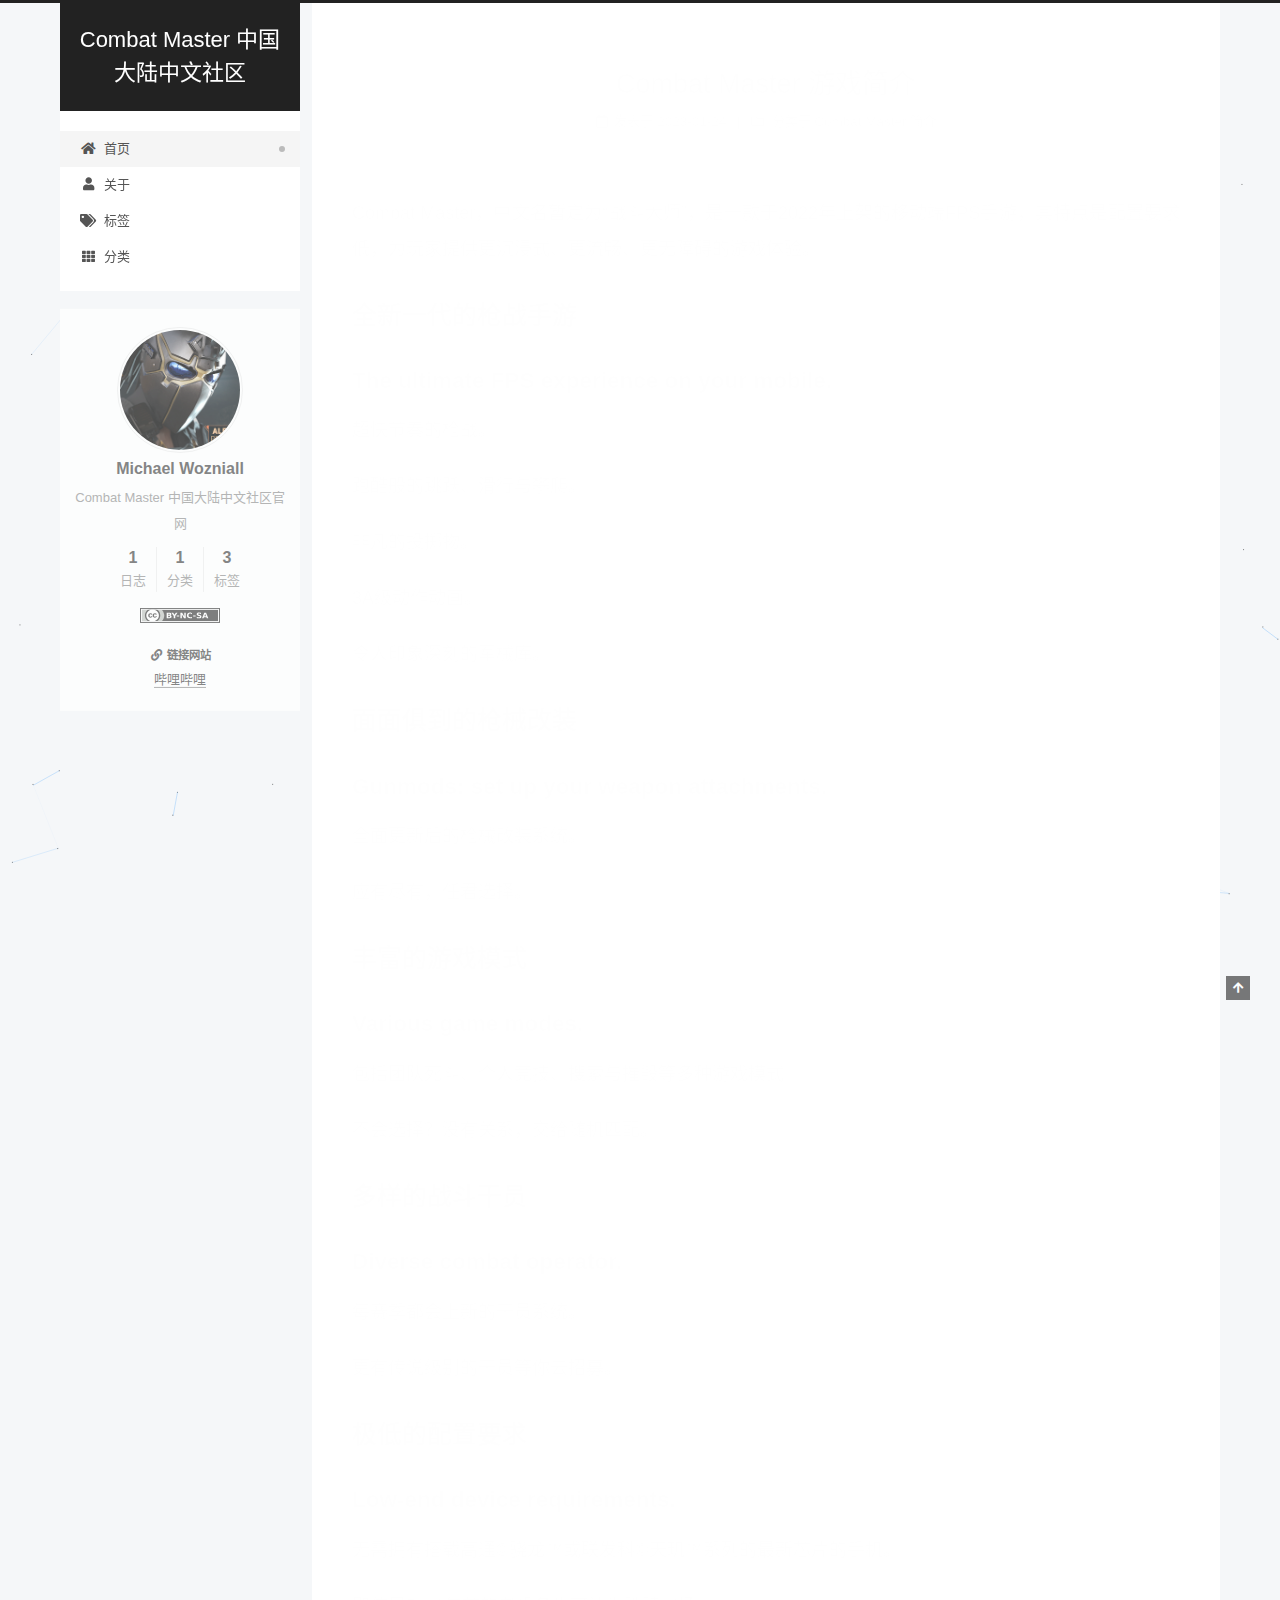
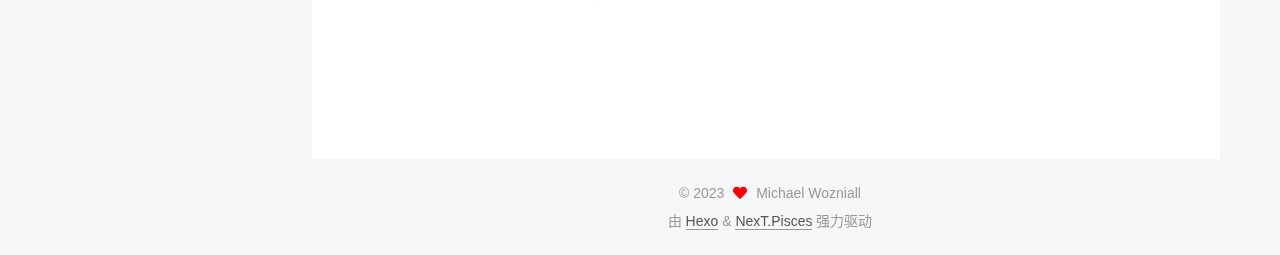
==== commit b32866b4: "Site updated: 2023-01-25 09:09:47" ====
--- a/index.html
+++ b/index.html
@@ -320,6 +320,9 @@
       </div>
   </nav>
 </div>
+  <div class="cc-license motion-element" itemprop="license">
+    <a href="https://creativecommons.org/licenses/by-nc-sa/4.0/zh-CN" class="cc-opacity" rel="noopener" target="_blank"><img src="/images/cc-by-nc-sa.svg" alt="Creative Commons"></a>
+  </div>
 
 
   <div class="links-of-blogroll motion-element">
--- a/css/main.css
+++ b/css/main.css
@@ -1175,7 +1175,7 @@
 }
 .links-of-author a::before,
 .links-of-author span.exturl::before {
-  background: #0345b5;
+  background: #df0f4a;
   border-radius: 50%;
   content: ' ';
   display: inline-block;
@@ -1540,6 +1540,14 @@
   line-height: 1;
   margin: -20px auto 15px;
   text-align: center;
+}
+.post-body p a {
+  color: #0593d3;
+  border-bottom: none;
+}
+.post-body p a:hover {
+  color: #0477ab;
+  text-decoration: underline;
 }
 .post-sticky-flag {
   display: inline-block;
@@ -1969,6 +1977,13 @@
 #qr p {
   text-align: center;
 }
+.post-copyright {
+  background: var(--card-bg-color);
+  border-left: 3px solid #ff2a2a;
+  list-style: none;
+  margin: 2em 0 0;
+  padding: 0.5em 1em;
+}
 .category-all-page .category-all-title {
   text-align: center;
 }
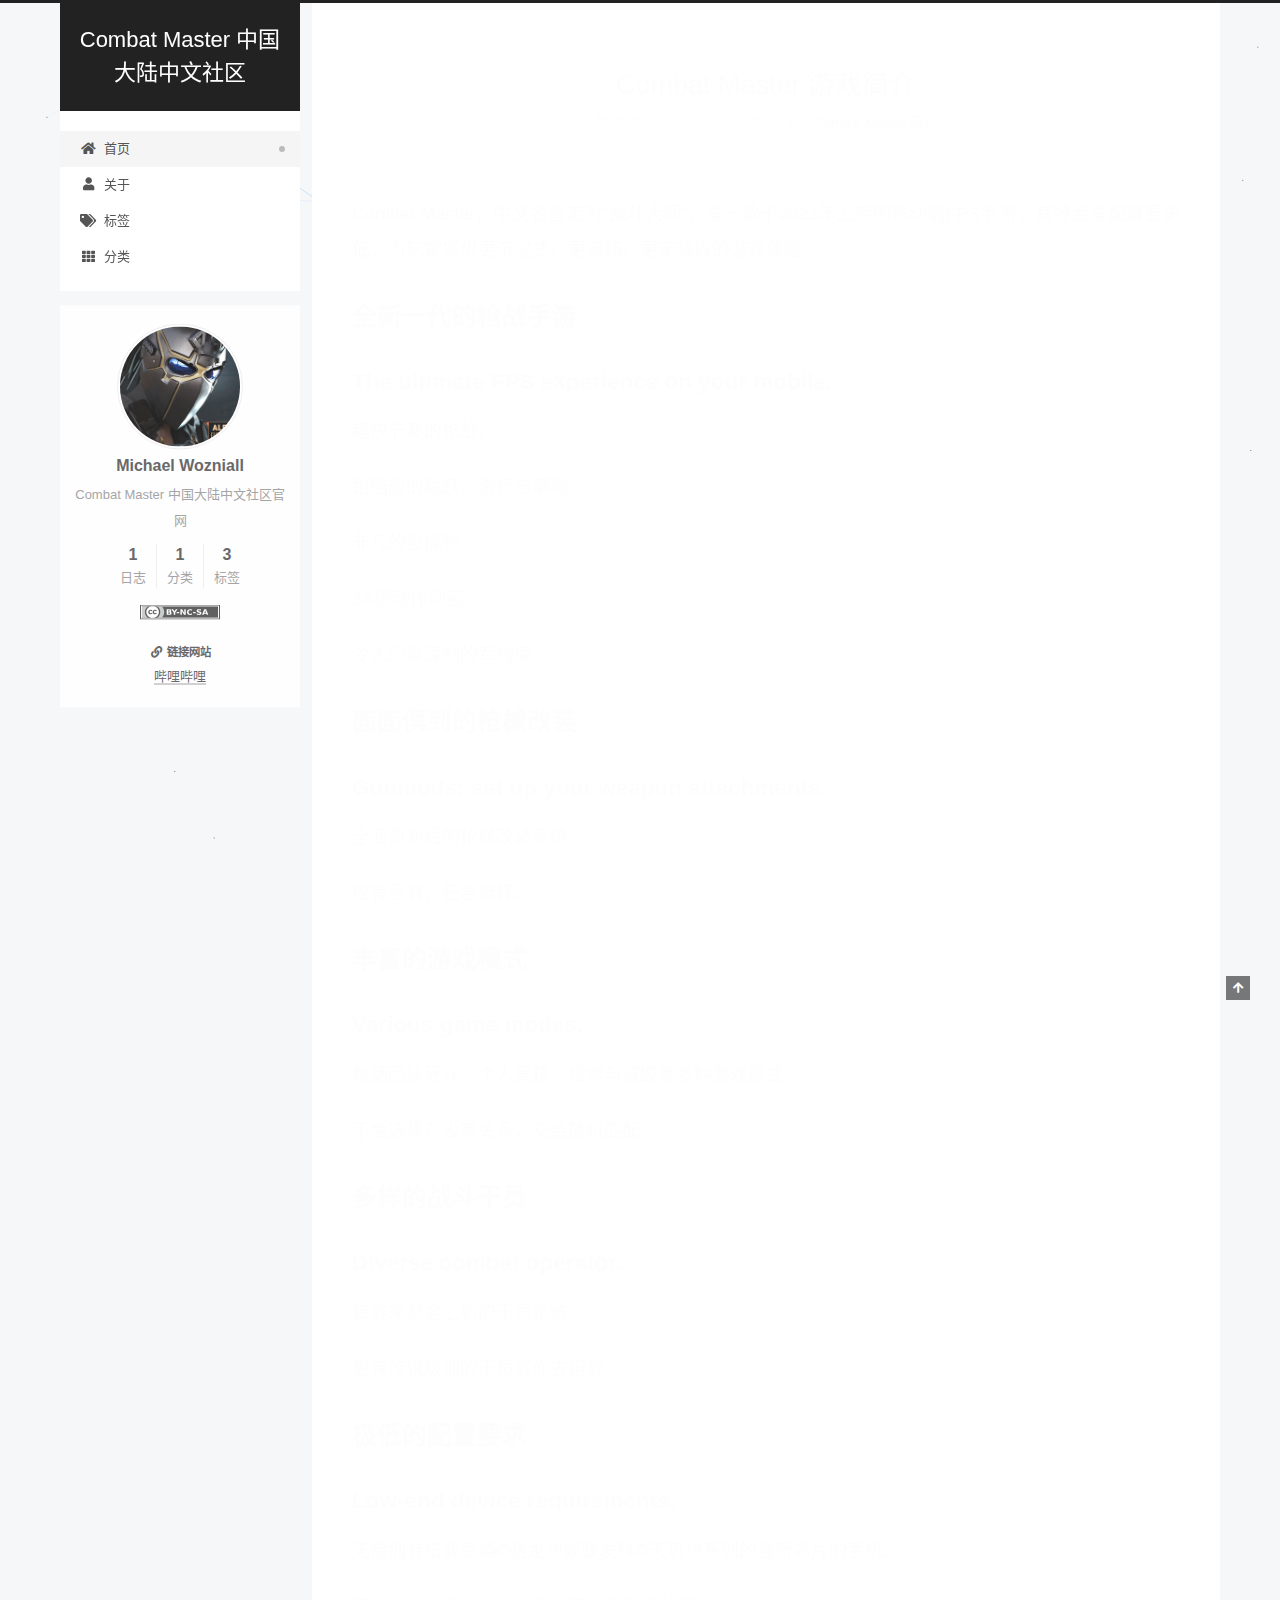
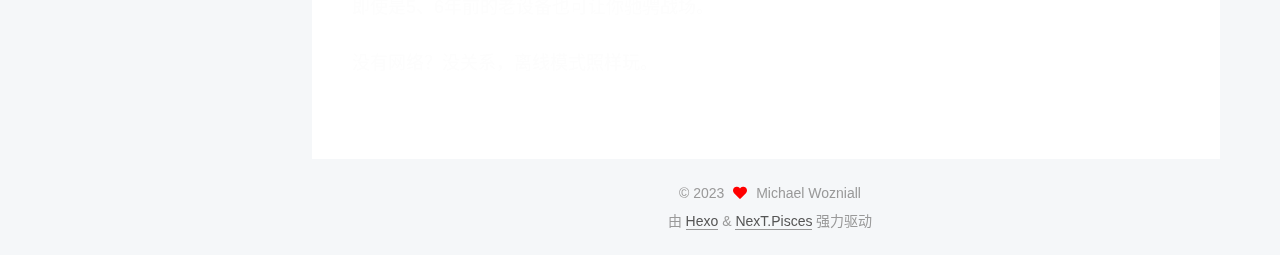
==== commit 6f8fad4b: "Site updated: 2023-01-25 09:16:02" ====
--- a/index.html
+++ b/index.html
@@ -321,7 +321,7 @@
   </nav>
 </div>
   <div class="cc-license motion-element" itemprop="license">
-    <a href="https://creativecommons.org/licenses/by-nc-sa/4.0/zh-CN" class="cc-opacity" rel="noopener" target="_blank"><img src="/images/cc-by-nc-sa.svg" alt="Creative Commons"></a>
+    <a href="https://creativecommons.org/licenses/by-nc-sa/4.0/" class="cc-opacity" rel="noopener" target="_blank"><img src="/images/cc-by-nc-sa.svg" alt="Creative Commons"></a>
   </div>
 
 
--- a/css/main.css
+++ b/css/main.css
@@ -1175,7 +1175,7 @@
 }
 .links-of-author a::before,
 .links-of-author span.exturl::before {
-  background: #df0f4a;
+  background: #f1ff06;
   border-radius: 50%;
   content: ' ';
   display: inline-block;
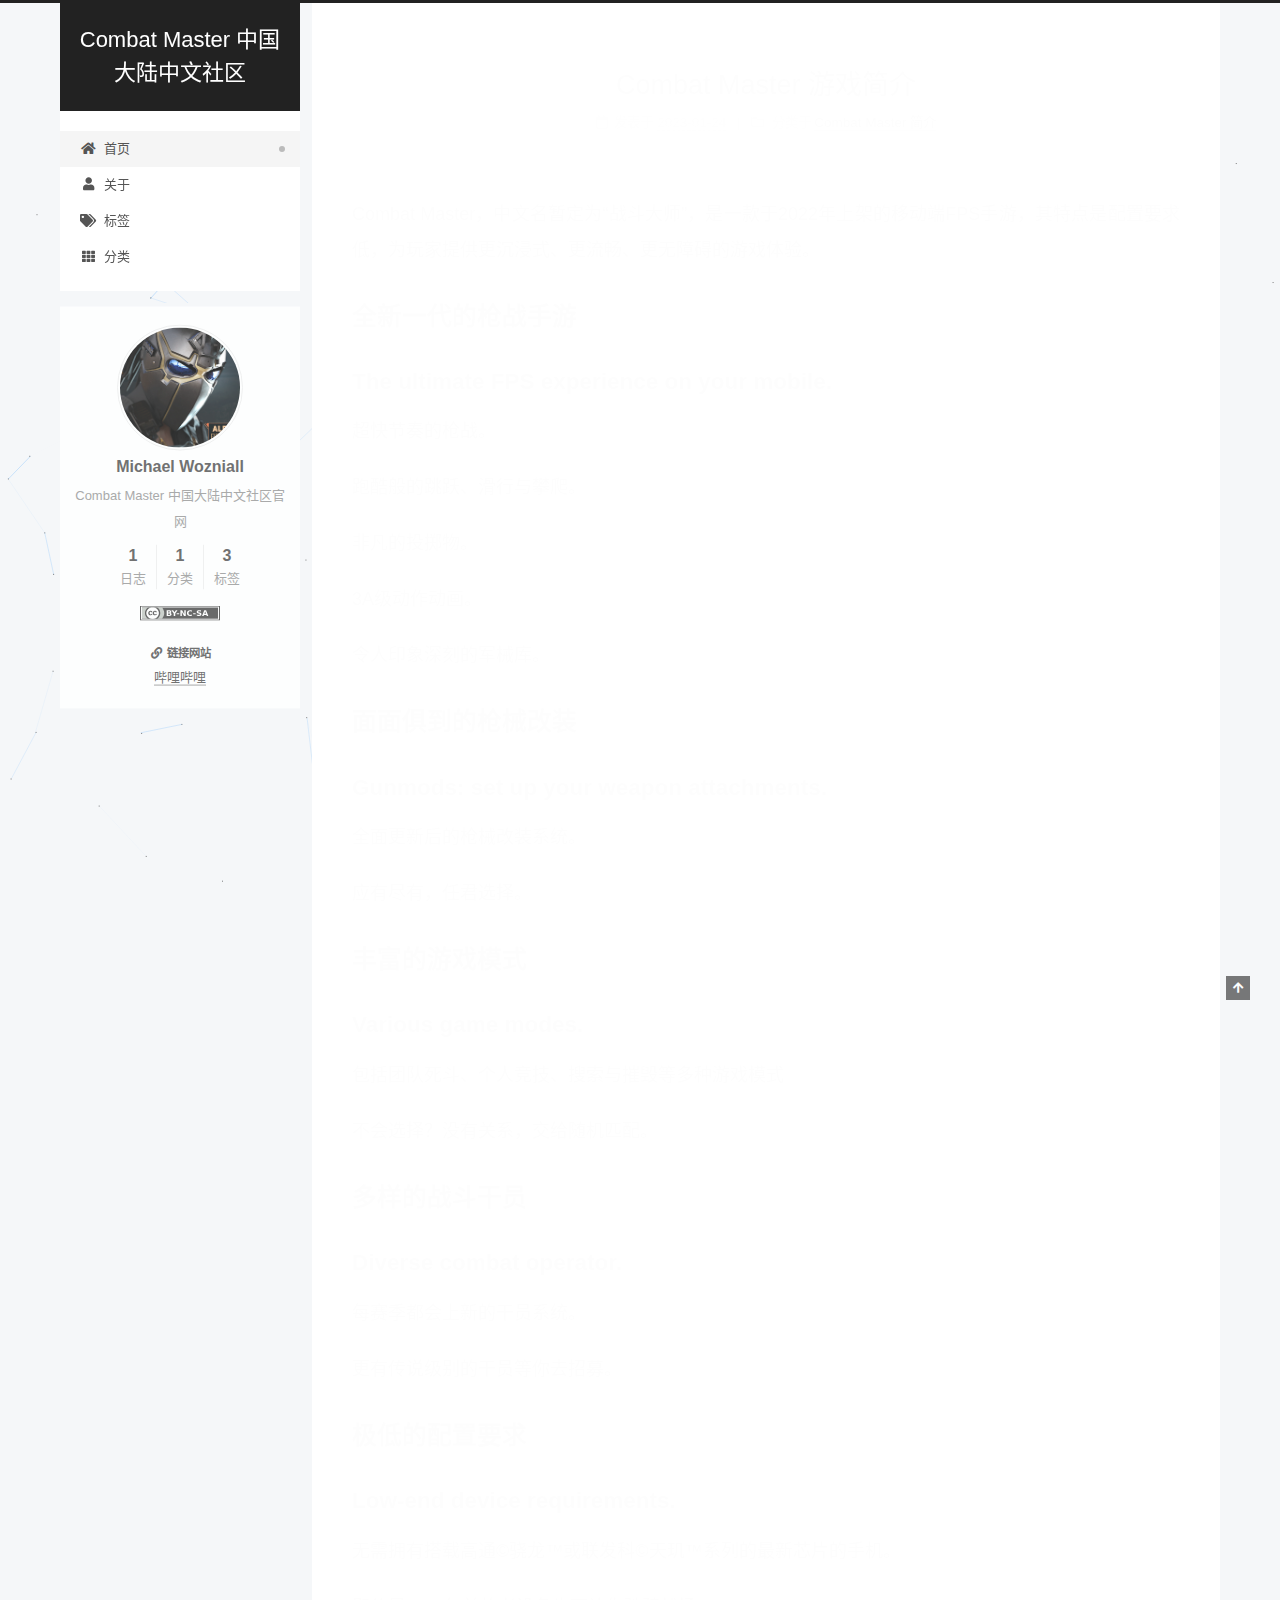
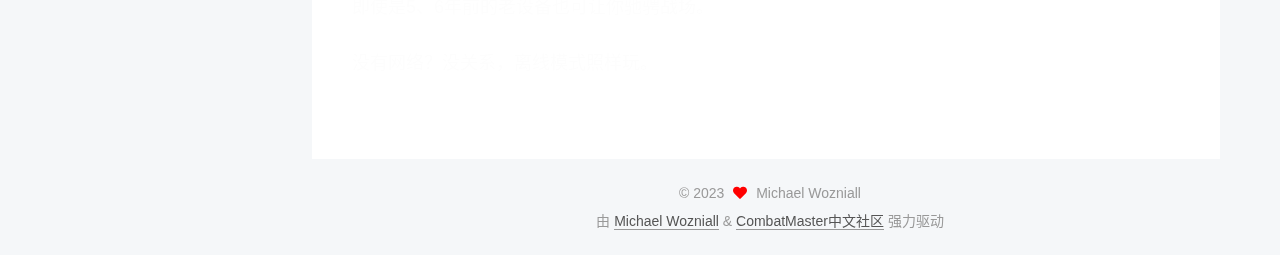
==== commit 21b243f6: "Site updated: 2023-01-25 09:39:48" ====
--- a/index.html
+++ b/index.html
@@ -361,7 +361,7 @@
   </span>
   <span class="author" itemprop="copyrightHolder">Michael Wozniall</span>
 </div>
-  <div class="powered-by">由 <a href="https://hexo.io/" class="theme-link" rel="noopener" target="_blank">Hexo</a> & <a href="https://pisces.theme-next.org/" class="theme-link" rel="noopener" target="_blank">NexT.Pisces</a> 强力驱动
+  <div class="powered-by">由 <a href="https://combatmastercn.ltd/" class="theme-link" rel="noopener" target="_blank">Michael Wozniall</a> & <a href="https://space.bilibili.com/647414041" class="theme-link" rel="noopener" target="_blank">CombatMaster中文社区</a> 强力驱动
   </div>
 
         
--- a/css/main.css
+++ b/css/main.css
@@ -1175,7 +1175,7 @@
 }
 .links-of-author a::before,
 .links-of-author span.exturl::before {
-  background: #f1ff06;
+  background: #ffffe5;
   border-radius: 50%;
   content: ' ';
   display: inline-block;
@@ -1977,13 +1977,6 @@
 #qr p {
   text-align: center;
 }
-.post-copyright {
-  background: var(--card-bg-color);
-  border-left: 3px solid #ff2a2a;
-  list-style: none;
-  margin: 2em 0 0;
-  padding: 0.5em 1em;
-}
 .category-all-page .category-all-title {
   text-align: center;
 }
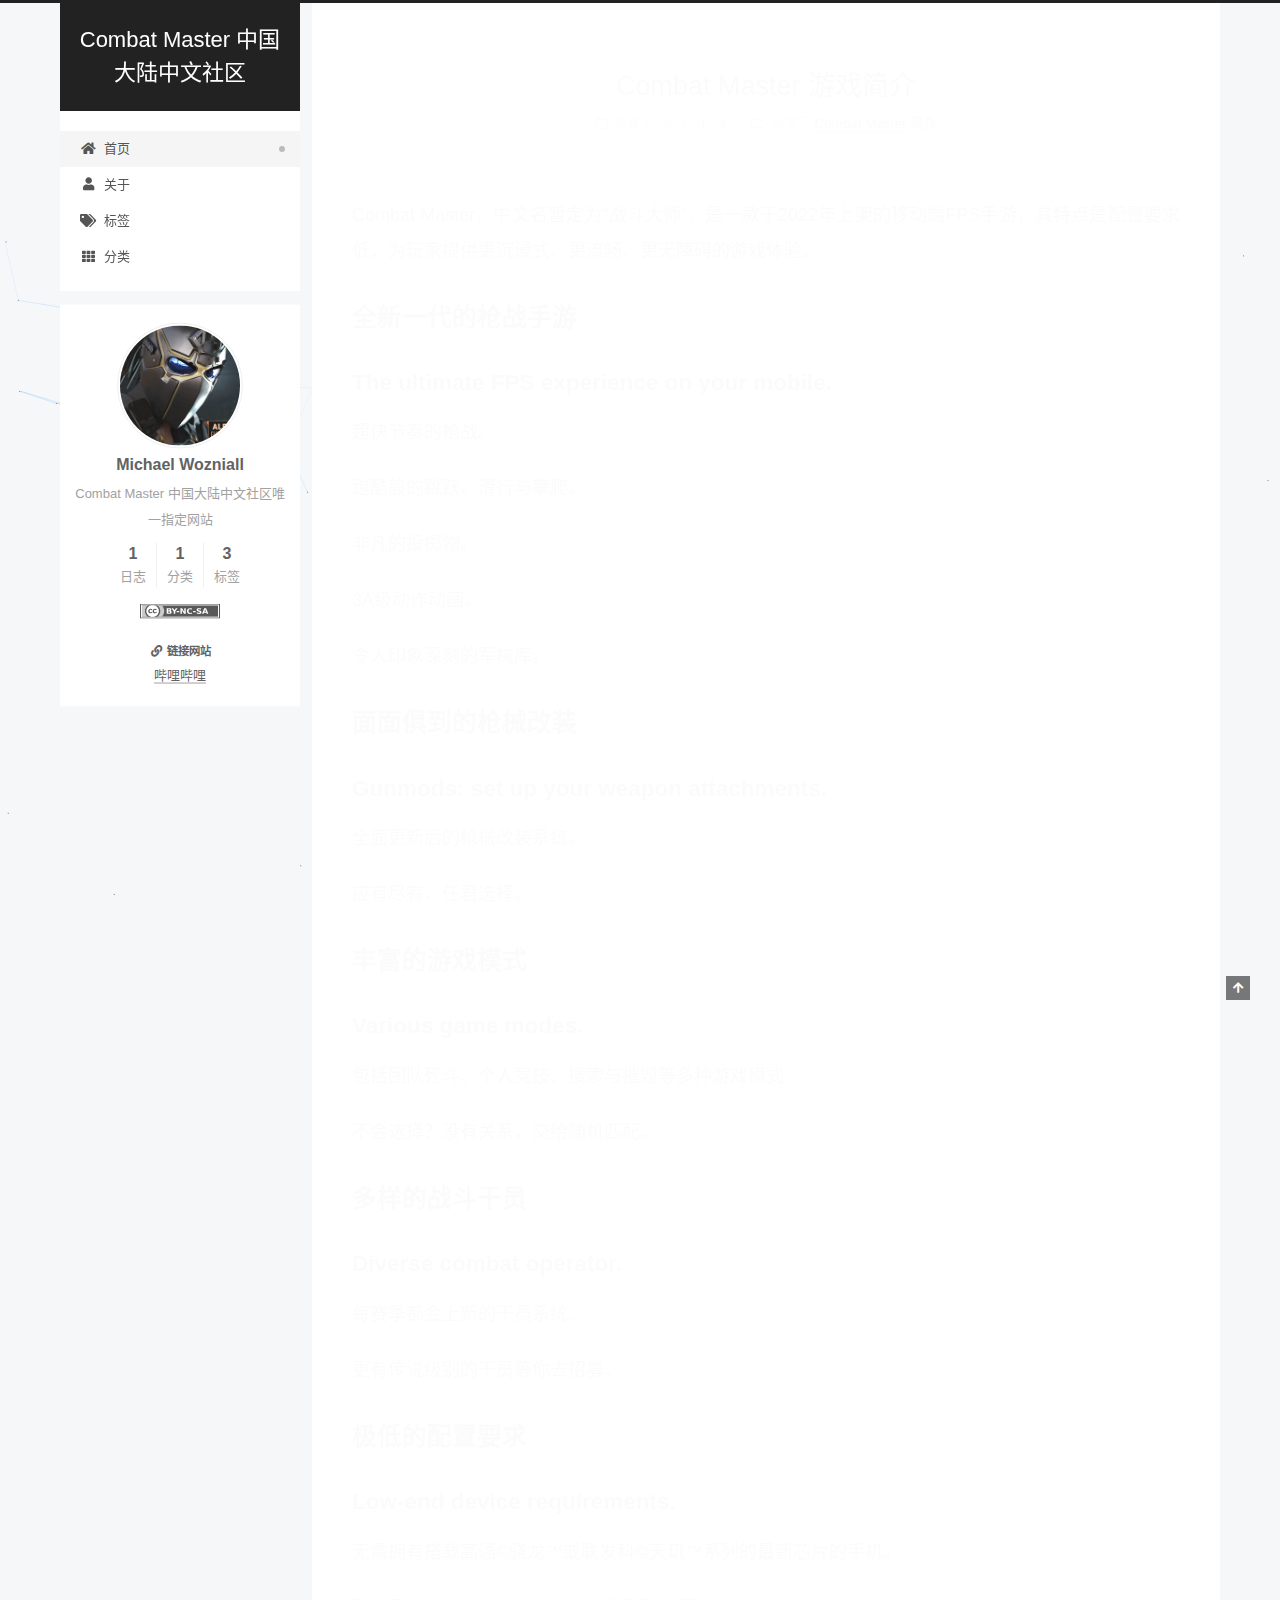
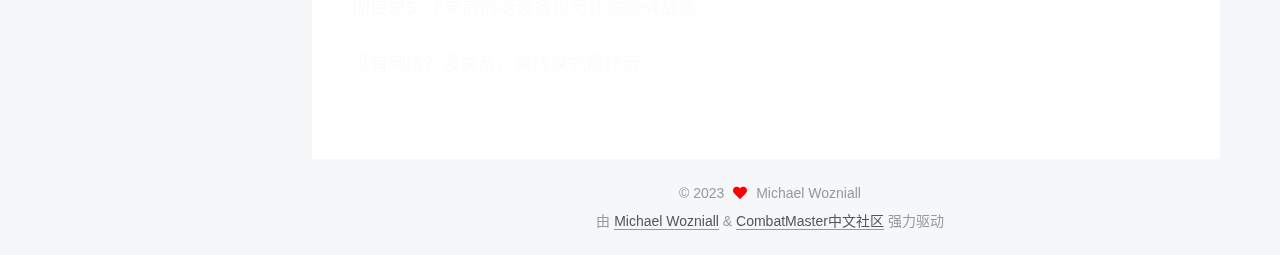
==== commit 739c34b3: "Site updated: 2023-01-25 09:52:07" ====
--- a/index.html
+++ b/index.html
@@ -20,12 +20,12 @@
     var CONFIG = {"hostname":"example.com","root":"/","scheme":"Pisces","version":"7.8.0","exturl":false,"sidebar":{"position":"left","display":"post","padding":18,"offset":12,"onmobile":false},"copycode":{"enable":false,"show_result":false,"style":null},"back2top":{"enable":true,"sidebar":false,"scrollpercent":false},"bookmark":{"enable":false,"color":"#222","save":"auto"},"fancybox":false,"mediumzoom":false,"lazyload":false,"pangu":false,"comments":{"style":"tabs","active":null,"storage":true,"lazyload":false,"nav":null},"algolia":{"hits":{"per_page":10},"labels":{"input_placeholder":"Search for Posts","hits_empty":"We didn't find any results for the search: ${query}","hits_stats":"${hits} results found in ${time} ms"}},"localsearch":{"enable":false,"trigger":"auto","top_n_per_article":1,"unescape":false,"preload":false},"motion":{"enable":true,"async":false,"transition":{"post_block":"fadeIn","post_header":"slideDownIn","post_body":"slideDownIn","coll_header":"slideLeftIn","sidebar":"slideUpIn"}}};
   </script>
 
-  <meta name="description" content="Combat Master 中国大陆中文社区官网">
+  <meta name="description" content="Combat Master 中国大陆中文社区唯一指定网站">
 <meta property="og:type" content="website">
 <meta property="og:title" content="Combat Master 中国大陆中文社区">
 <meta property="og:url" content="http://example.com/index.html">
 <meta property="og:site_name" content="Combat Master 中国大陆中文社区">
-<meta property="og:description" content="Combat Master 中国大陆中文社区官网">
+<meta property="og:description" content="Combat Master 中国大陆中文社区唯一指定网站">
 <meta property="og:locale" content="zh_CN">
 <meta property="article:author" content="Michael Wozniall">
 <meta name="twitter:card" content="summary">
@@ -162,7 +162,7 @@
     <span hidden itemprop="author" itemscope itemtype="http://schema.org/Person">
       <meta itemprop="image" content="/images/unnamed_jpg.jpg">
       <meta itemprop="name" content="Michael Wozniall">
-      <meta itemprop="description" content="Combat Master 中国大陆中文社区官网">
+      <meta itemprop="description" content="Combat Master 中国大陆中文社区唯一指定网站">
     </span>
 
     <span hidden itemprop="publisher" itemscope itemtype="http://schema.org/Organization">
@@ -296,7 +296,7 @@
     <img class="site-author-image" itemprop="image" alt="Michael Wozniall"
       src="/images/unnamed_jpg.jpg">
   <p class="site-author-name" itemprop="name">Michael Wozniall</p>
-  <div class="site-description" itemprop="description">Combat Master 中国大陆中文社区官网</div>
+  <div class="site-description" itemprop="description">Combat Master 中国大陆中文社区唯一指定网站</div>
 </div>
 <div class="site-state-wrap motion-element">
   <nav class="site-state">
--- a/css/main.css
+++ b/css/main.css
@@ -1175,7 +1175,7 @@
 }
 .links-of-author a::before,
 .links-of-author span.exturl::before {
-  background: #ffffe5;
+  background: #ff3bff;
   border-radius: 50%;
   content: ' ';
   display: inline-block;
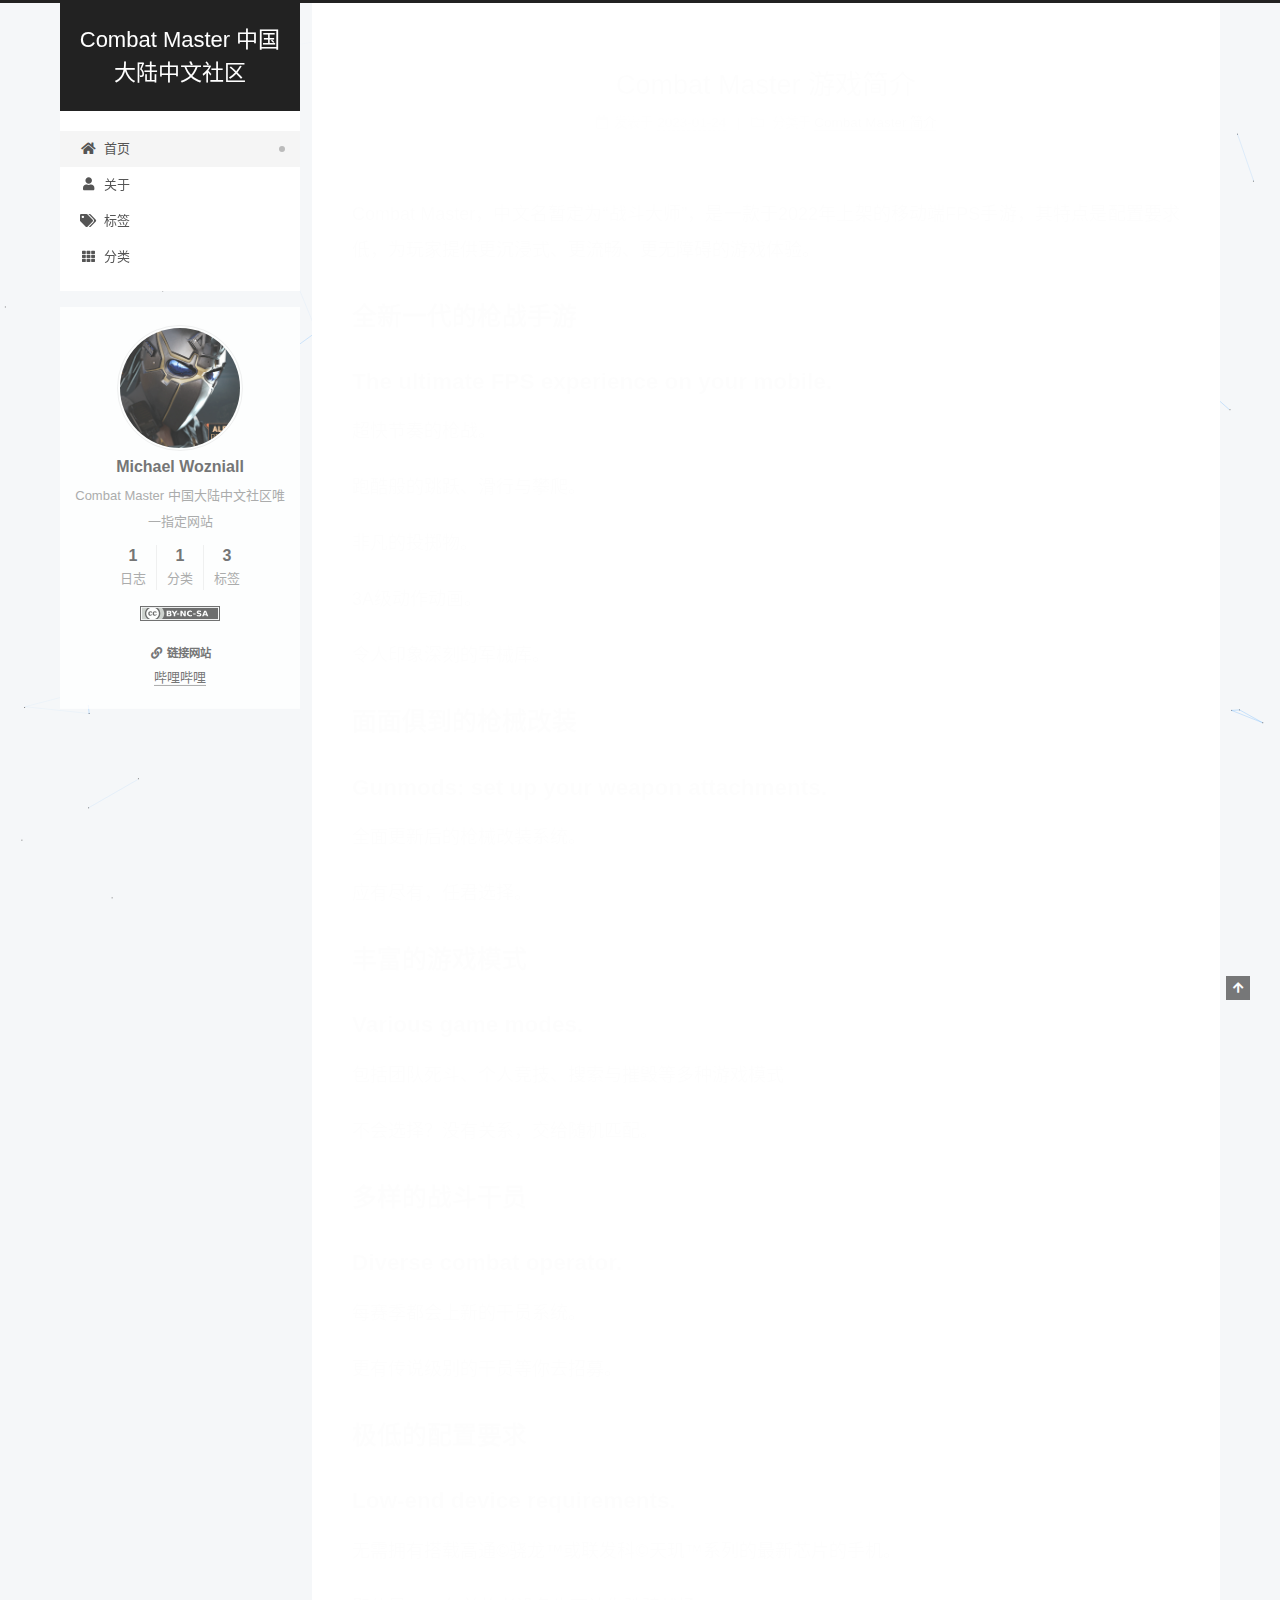
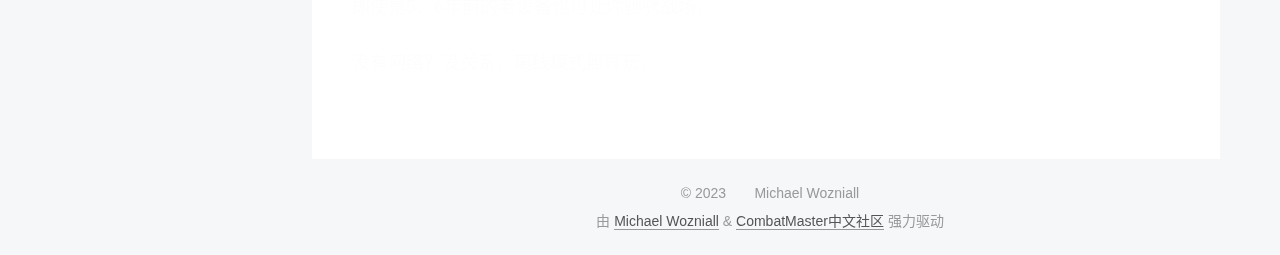
==== commit 05aab987: "Site updated: 2023-01-25 12:15:21" ====
--- a/index.html
+++ b/index.html
@@ -357,7 +357,7 @@
   &copy; 
   <span itemprop="copyrightYear">2023</span>
   <span class="with-love">
-    <i class="fa fa-heart"></i>
+    <i class="fa-solid fa-wifi"></i>
   </span>
   <span class="author" itemprop="copyrightHolder">Michael Wozniall</span>
 </div>
--- a/css/main.css
+++ b/css/main.css
@@ -1175,7 +1175,7 @@
 }
 .links-of-author a::before,
 .links-of-author span.exturl::before {
-  background: #ff3bff;
+  background: #0ff;
   border-radius: 50%;
   content: ' ';
   display: inline-block;
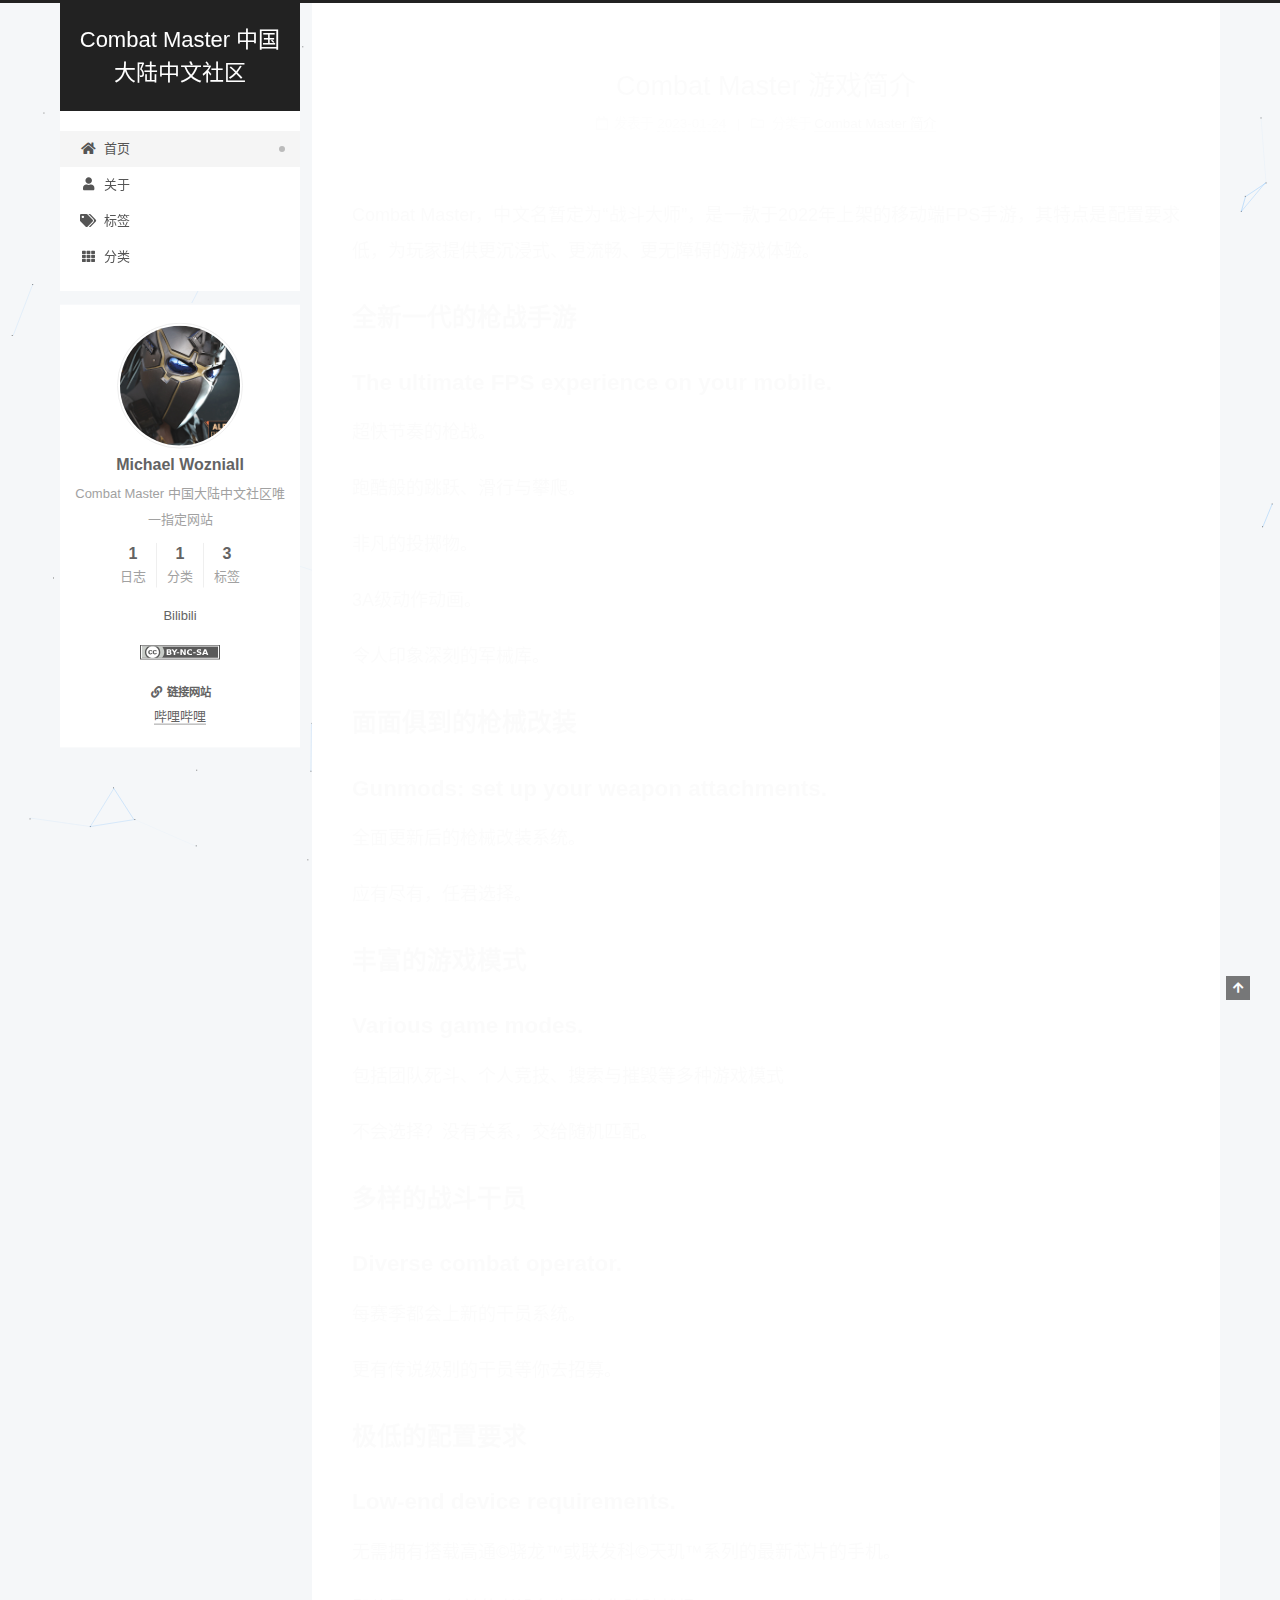
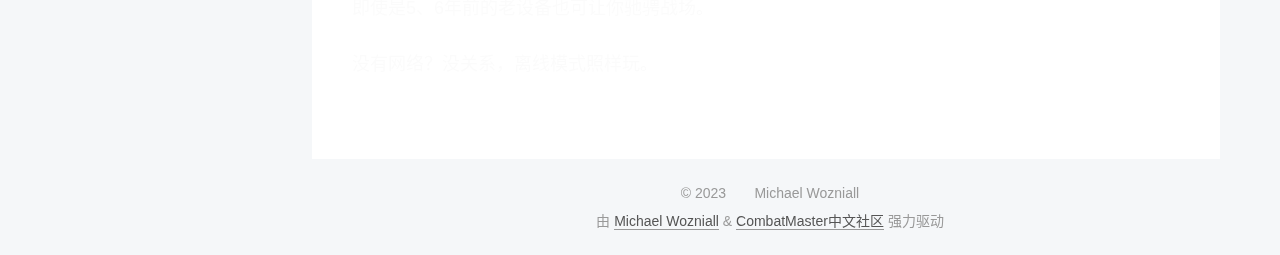
==== commit c1f3019c: "Site updated: 2023-01-25 14:18:34" ====
--- a/index.html
+++ b/index.html
@@ -14,6 +14,8 @@
 
 
 <link rel="stylesheet" href="/lib/font-awesome/css/all.min.css">
+  <link rel="stylesheet" href="/lib/pace/pace-theme-center-atom.min.css">
+  <script src="/lib/pace/pace.min.js"></script>
 
 <script id="hexo-configurations">
     var NexT = window.NexT || {};
@@ -320,6 +322,11 @@
       </div>
   </nav>
 </div>
+  <div class="links-of-author motion-element">
+      <span class="links-of-author-item">
+        <a href="https://space.bilibili.com/647414041" title="Bilibili → https:&#x2F;&#x2F;space.bilibili.com&#x2F;647414041" rel="noopener" target="_blank"><i class="fa-brands fa-bilibili fa-fw"></i>Bilibili</a>
+      </span>
+  </div>
   <div class="cc-license motion-element" itemprop="license">
     <a href="https://creativecommons.org/licenses/by-nc-sa/4.0/" class="cc-opacity" rel="noopener" target="_blank"><img src="/images/cc-by-nc-sa.svg" alt="Creative Commons"></a>
   </div>
--- a/css/main.css
+++ b/css/main.css
@@ -1175,7 +1175,7 @@
 }
 .links-of-author a::before,
 .links-of-author span.exturl::before {
-  background: #0ff;
+  background: #2013ff;
   border-radius: 50%;
   content: ' ';
   display: inline-block;
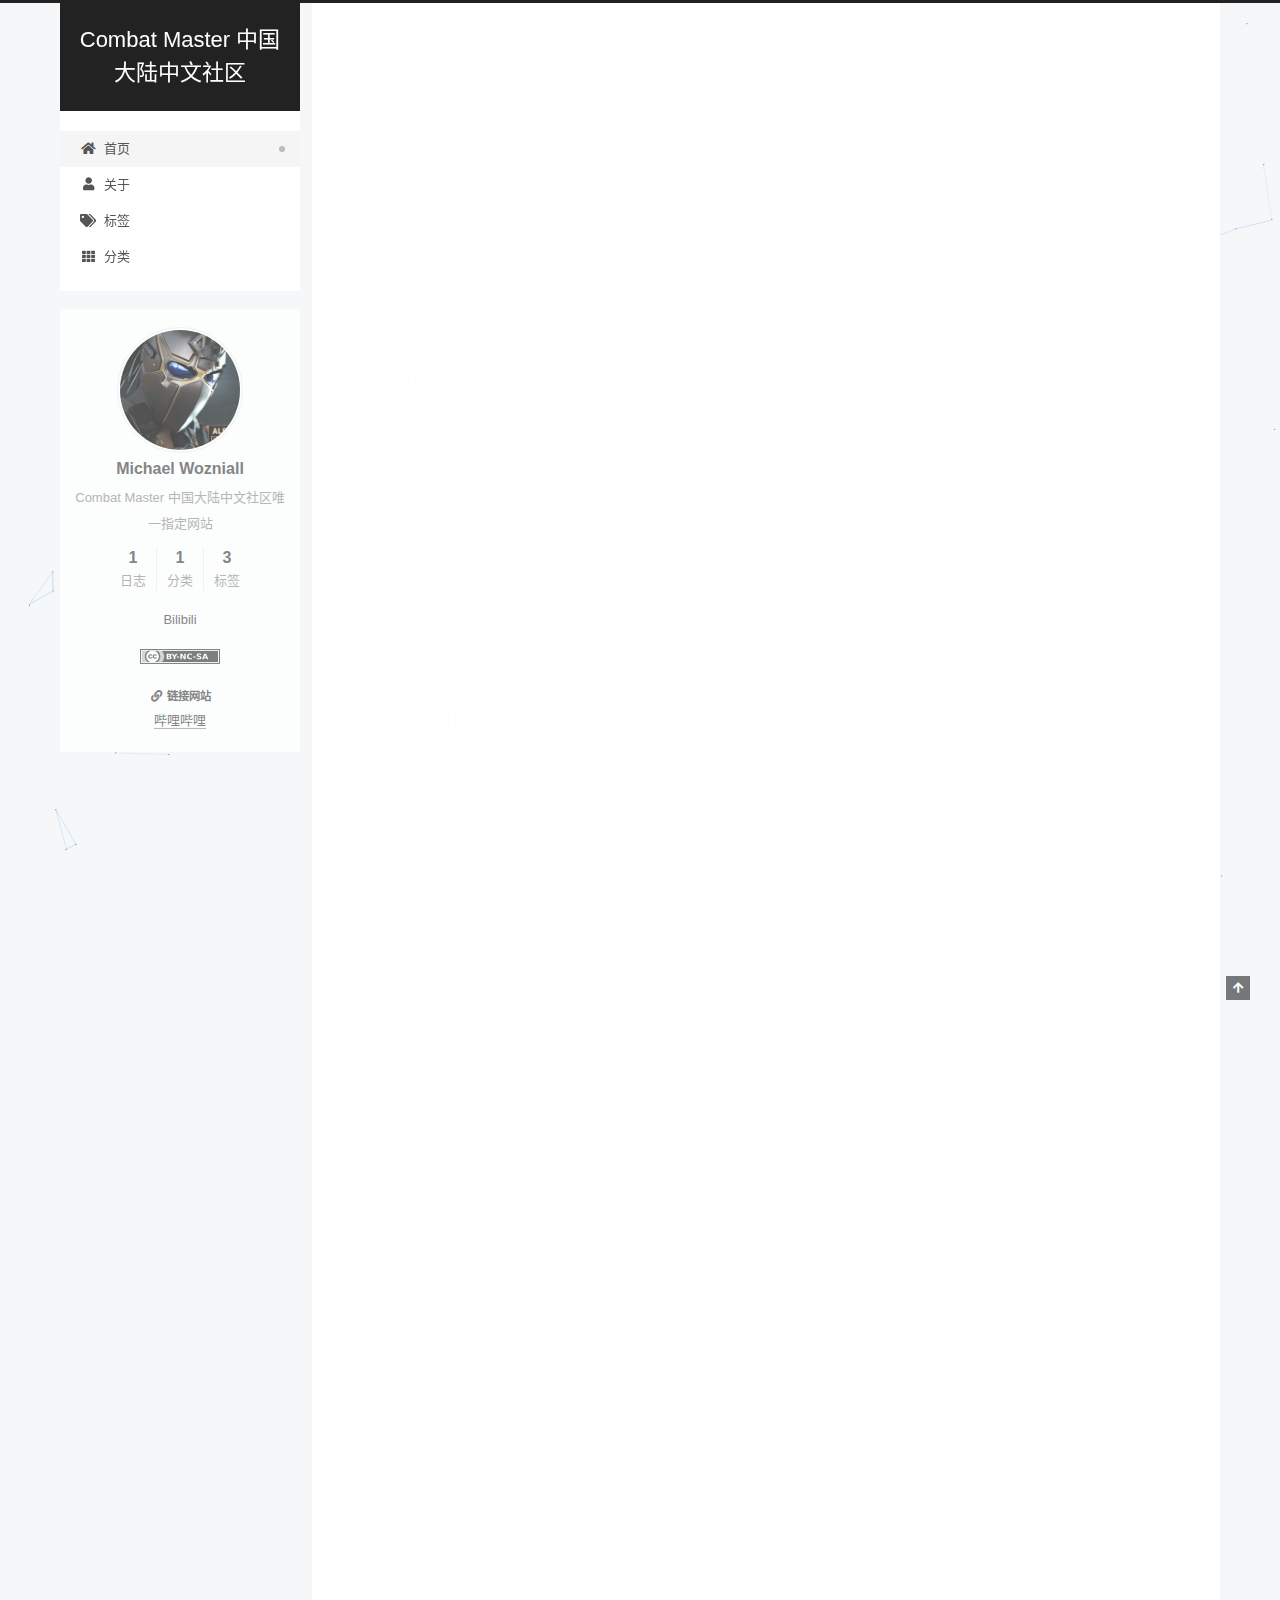
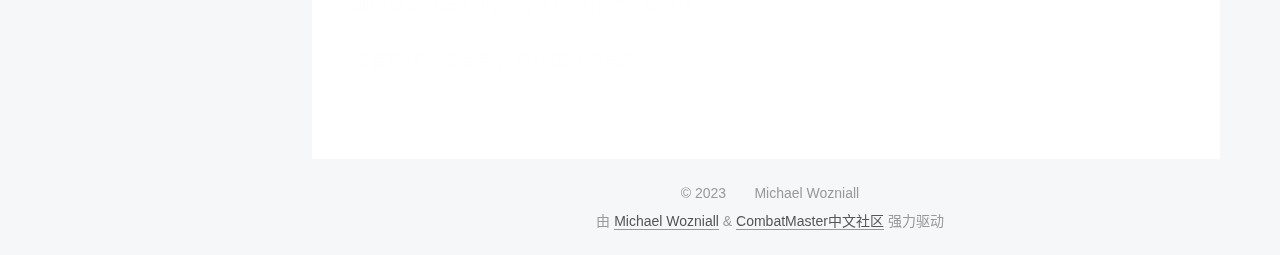
==== commit 19523507: "Site updated: 2023-01-26 19:27:28" ====
--- a/index.html
+++ b/index.html
@@ -30,6 +30,7 @@
 <meta property="og:description" content="Combat Master 中国大陆中文社区唯一指定网站">
 <meta property="og:locale" content="zh_CN">
 <meta property="article:author" content="Michael Wozniall">
+<meta property="article:tag" content="Combat Master 中国大陆中文社区">
 <meta name="twitter:card" content="summary">
 
 <link rel="canonical" href="http://example.com/">
--- a/css/main.css
+++ b/css/main.css
@@ -1175,7 +1175,7 @@
 }
 .links-of-author a::before,
 .links-of-author span.exturl::before {
-  background: #2013ff;
+  background: #f0ff6b;
   border-radius: 50%;
   content: ' ';
   display: inline-block;
